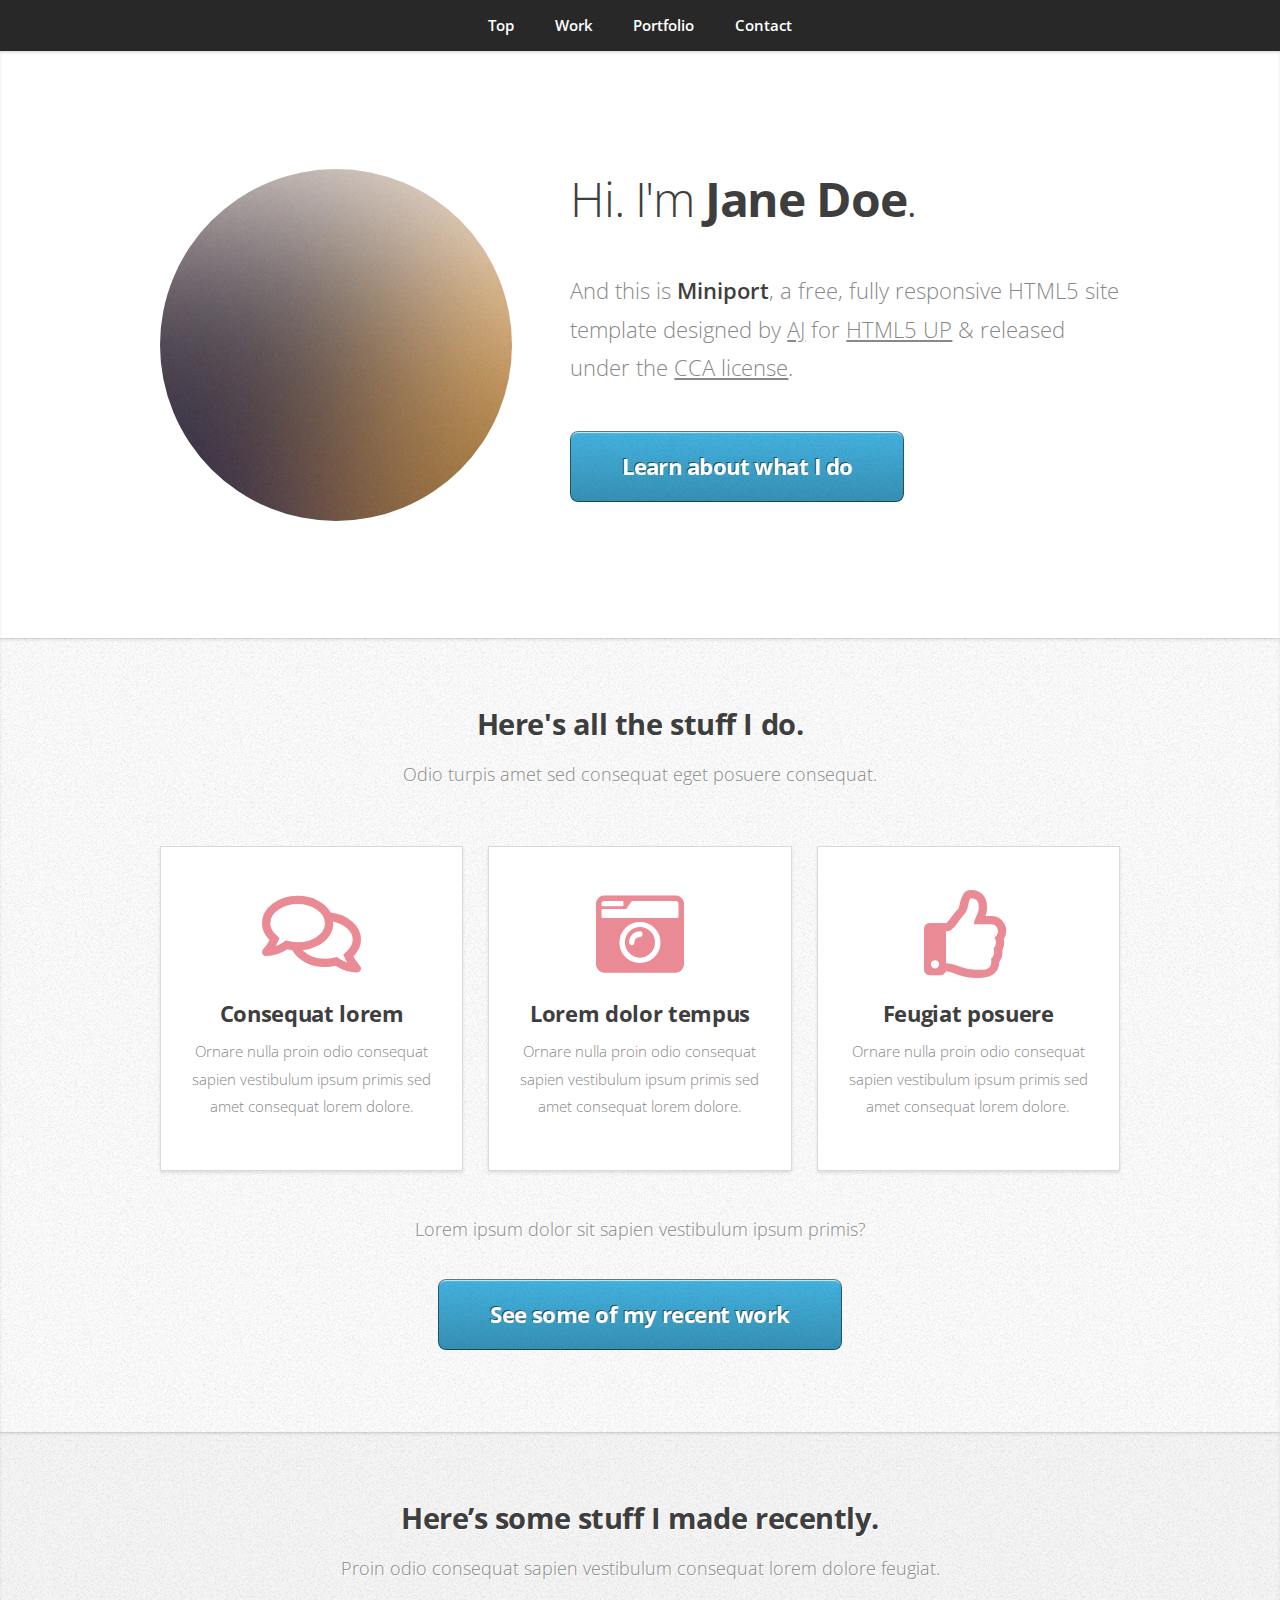
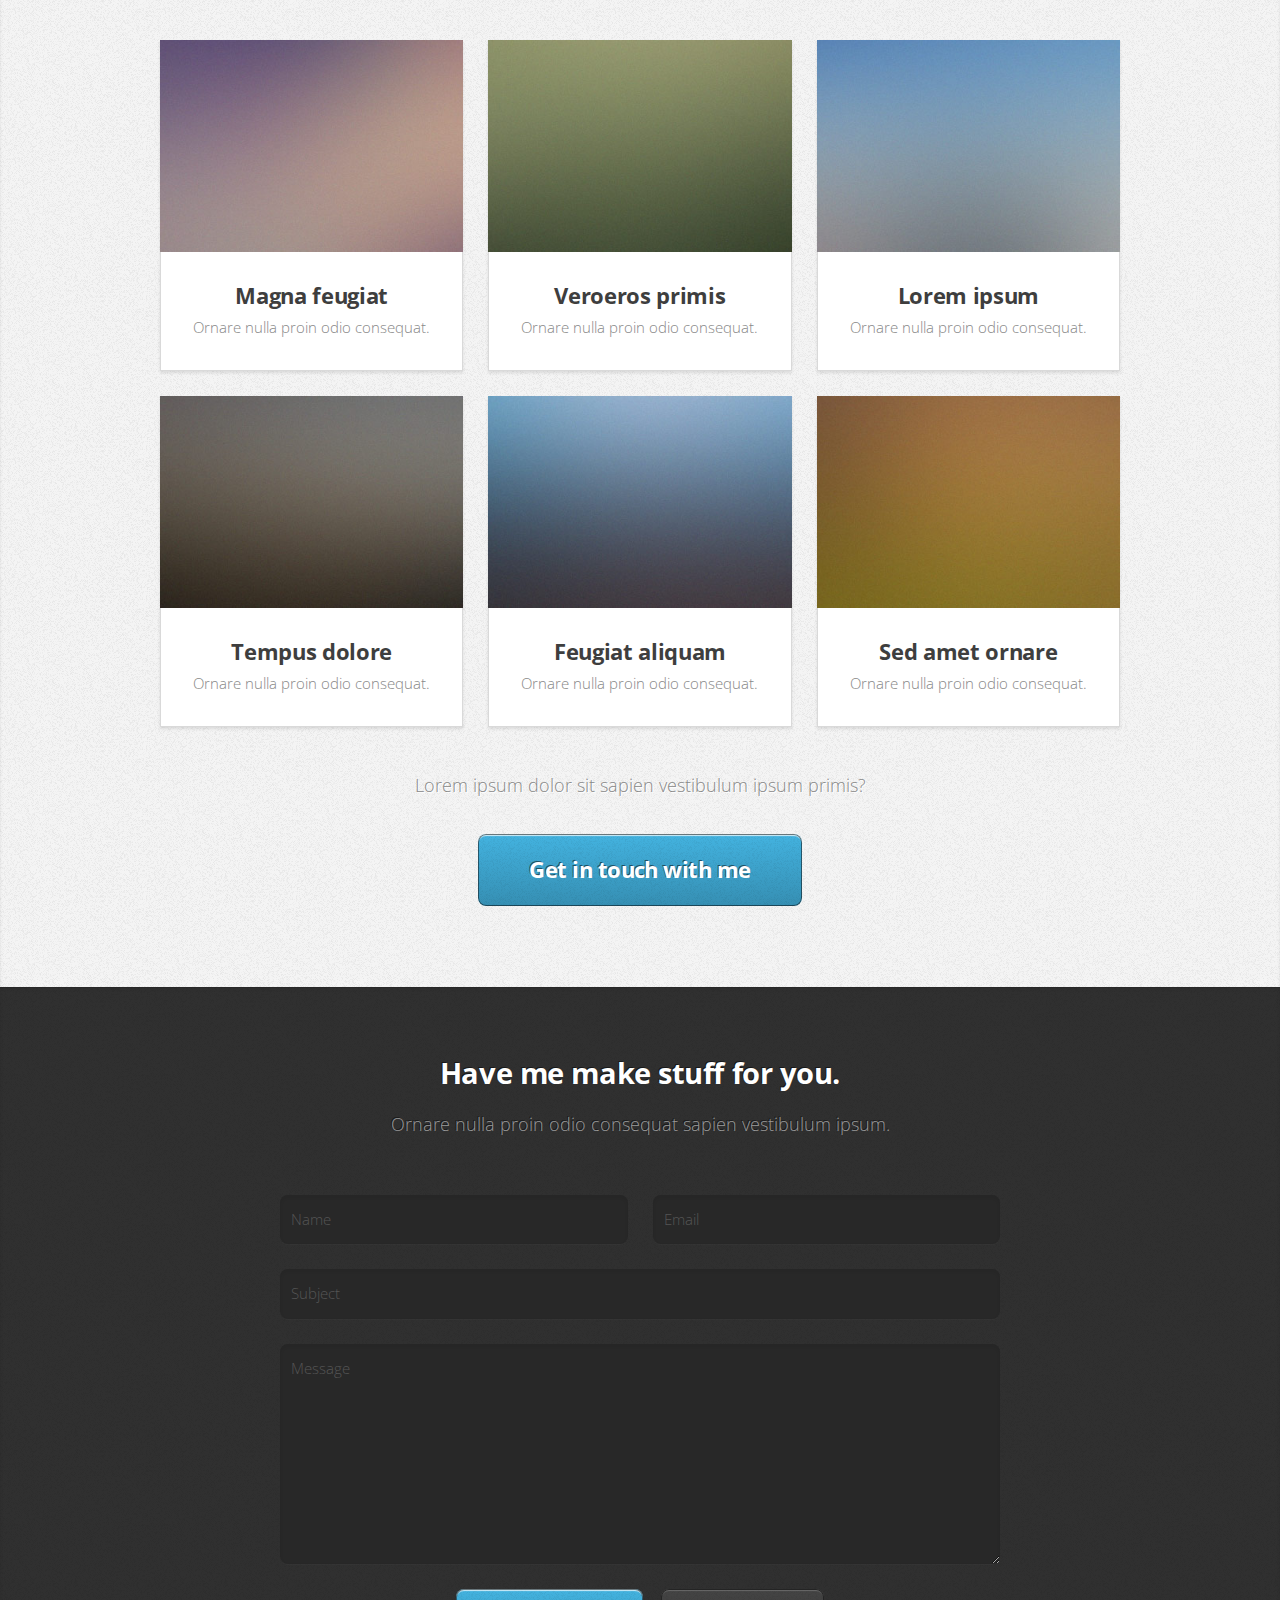
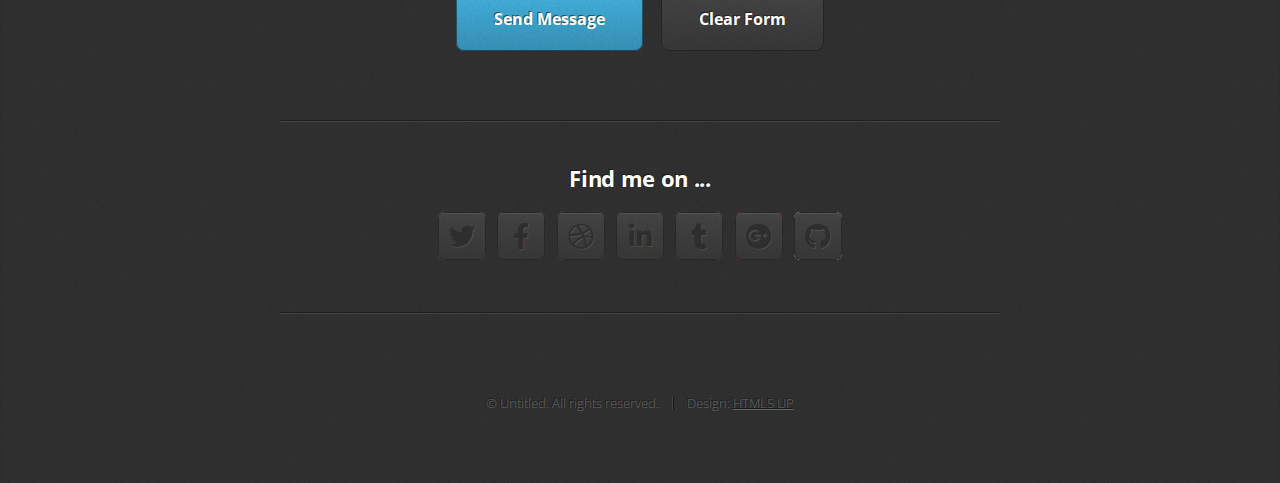
==== html5up-miniport/index.html @ 616f91dc "added template" ====
<!DOCTYPE HTML>
<!--
	Miniport by HTML5 UP
	html5up.net | @ajlkn
	Free for personal and commercial use under the CCA 3.0 license (html5up.net/license)
-->
<html>
	<head>
		<title>Miniport by HTML5 UP</title>
		<meta charset="utf-8" />
		<meta name="viewport" content="width=device-width, initial-scale=1, user-scalable=no" />
		<link rel="stylesheet" href="assets/css/main.css" />
	</head>
	<body class="is-preload">

		<!-- Nav -->
			<nav id="nav">
				<ul class="container">
					<li><a href="#top">Top</a></li>
					<li><a href="#work">Work</a></li>
					<li><a href="#portfolio">Portfolio</a></li>
					<li><a href="#contact">Contact</a></li>
				</ul>
			</nav>

		<!-- Home -->
			<article id="top" class="wrapper style1">
				<div class="container">
					<div class="row">
						<div class="col-4 col-5-large col-12-medium">
							<span class="image fit"><img src="images/pic00.jpg" alt="" /></span>
						</div>
						<div class="col-8 col-7-large col-12-medium">
							<header>
								<h1>Hi. I'm <strong>Jane Doe</strong>.</h1>
							</header>
							<p>And this is <strong>Miniport</strong>, a free, fully responsive HTML5 site template designed by <a href="http://twitter.com/ajlkn">AJ</a> for <a href="http://html5up.net">HTML5 UP</a> &amp; released under the <a href="http://html5up.net/license">CCA license</a>.</p>
							<a href="#work" class="button large scrolly">Learn about what I do</a>
						</div>
					</div>
				</div>
			</article>

		<!-- Work -->
			<article id="work" class="wrapper style2">
				<div class="container">
					<header>
						<h2>Here's all the stuff I do.</h2>
						<p>Odio turpis amet sed consequat eget posuere consequat.</p>
					</header>
					<div class="row aln-center">
						<div class="col-4 col-6-medium col-12-small">
							<section class="box style1">
								<span class="icon featured fa-comments"></span>
								<h3>Consequat lorem</h3>
								<p>Ornare nulla proin odio consequat sapien vestibulum ipsum primis sed amet consequat lorem dolore.</p>
							</section>
						</div>
						<div class="col-4 col-6-medium col-12-small">
							<section class="box style1">
								<span class="icon solid featured fa-camera-retro"></span>
								<h3>Lorem dolor tempus</h3>
								<p>Ornare nulla proin odio consequat sapien vestibulum ipsum primis sed amet consequat lorem dolore.</p>
							</section>
						</div>
						<div class="col-4 col-6-medium col-12-small">
							<section class="box style1">
								<span class="icon featured fa-thumbs-up"></span>
								<h3>Feugiat posuere</h3>
								<p>Ornare nulla proin odio consequat sapien vestibulum ipsum primis sed amet consequat lorem dolore.</p>
							</section>
						</div>
					</div>
					<footer>
						<p>Lorem ipsum dolor sit sapien vestibulum ipsum primis?</p>
						<a href="#portfolio" class="button large scrolly">See some of my recent work</a>
					</footer>
				</div>
			</article>

		<!-- Portfolio -->
			<article id="portfolio" class="wrapper style3">
				<div class="container">
					<header>
						<h2>Here’s some stuff I made recently.</h2>
						<p>Proin odio consequat  sapien vestibulum consequat lorem dolore feugiat.</p>
					</header>
					<div class="row">
						<div class="col-4 col-6-medium col-12-small">
							<article class="box style2">
								<a href="#" class="image featured"><img src="images/pic01.jpg" alt="" /></a>
								<h3><a href="#">Magna feugiat</a></h3>
								<p>Ornare nulla proin odio consequat.</p>
							</article>
						</div>
						<div class="col-4 col-6-medium col-12-small">
							<article class="box style2">
								<a href="#" class="image featured"><img src="images/pic02.jpg" alt="" /></a>
								<h3><a href="#">Veroeros primis</a></h3>
								<p>Ornare nulla proin odio consequat.</p>
							</article>
						</div>
						<div class="col-4 col-6-medium col-12-small">
							<article class="box style2">
								<a href="#" class="image featured"><img src="images/pic03.jpg" alt="" /></a>
								<h3><a href="#">Lorem ipsum</a></h3>
								<p>Ornare nulla proin odio consequat.</p>
							</article>
						</div>
						<div class="col-4 col-6-medium col-12-small">
							<article class="box style2">
								<a href="#" class="image featured"><img src="images/pic04.jpg" alt="" /></a>
								<h3><a href="#">Tempus dolore</a></h3>
								<p>Ornare nulla proin odio consequat.</p>
							</article>
						</div>
						<div class="col-4 col-6-medium col-12-small">
							<article class="box style2">
								<a href="#" class="image featured"><img src="images/pic05.jpg" alt="" /></a>
								<h3><a href="#">Feugiat aliquam</a></h3>
								<p>Ornare nulla proin odio consequat.</p>
							</article>
						</div>
						<div class="col-4 col-6-medium col-12-small">
							<article class="box style2">
								<a href="#" class="image featured"><img src="images/pic06.jpg" alt="" /></a>
								<h3><a href="#">Sed amet ornare</a></h3>
								<p>Ornare nulla proin odio consequat.</p>
							</article>
						</div>
					</div>
					<footer>
						<p>Lorem ipsum dolor sit sapien vestibulum ipsum primis?</p>
						<a href="#contact" class="button large scrolly">Get in touch with me</a>
					</footer>
				</div>
			</article>

		<!-- Contact -->
			<article id="contact" class="wrapper style4">
				<div class="container medium">
					<header>
						<h2>Have me make stuff for you.</h2>
						<p>Ornare nulla proin odio consequat sapien vestibulum ipsum.</p>
					</header>
					<div class="row">
						<div class="col-12">
							<form method="post" action="#">
								<div class="row">
									<div class="col-6 col-12-small">
										<input type="text" name="name" id="name" placeholder="Name" />
									</div>
									<div class="col-6 col-12-small">
										<input type="text" name="email" id="email" placeholder="Email" />
									</div>
									<div class="col-12">
										<input type="text" name="subject" id="subject" placeholder="Subject" />
									</div>
									<div class="col-12">
										<textarea name="message" id="message" placeholder="Message"></textarea>
									</div>
									<div class="col-12">
										<ul class="actions">
											<li><input type="submit" value="Send Message" /></li>
											<li><input type="reset" value="Clear Form" class="alt" /></li>
										</ul>
									</div>
								</div>
							</form>
						</div>
						<div class="col-12">
							<hr />
							<h3>Find me on ...</h3>
							<ul class="social">
								<li><a href="#" class="icon brands fa-twitter"><span class="label">Twitter</span></a></li>
								<li><a href="#" class="icon brands fa-facebook-f"><span class="label">Facebook</span></a></li>
								<li><a href="#" class="icon brands fa-dribbble"><span class="label">Dribbble</span></a></li>
								<li><a href="#" class="icon brands fa-linkedin-in"><span class="label">LinkedIn</span></a></li>
								<li><a href="#" class="icon brands fa-tumblr"><span class="label">Tumblr</span></a></li>
								<li><a href="#" class="icon brands fa-google-plus"><span class="label">Google+</span></a></li>
								<li><a href="#" class="icon brands fa-github"><span class="label">Github</span></a></li>
								<!--
								<li><a href="#" class="icon solid fa-rss"><span>RSS</span></a></li>
								<li><a href="#" class="icon brands fa-instagram"><span>Instagram</span></a></li>
								<li><a href="#" class="icon brands fa-foursquare"><span>Foursquare</span></a></li>
								<li><a href="#" class="icon brands fa-skype"><span>Skype</span></a></li>
								<li><a href="#" class="icon brands fa-soundcloud"><span>Soundcloud</span></a></li>
								<li><a href="#" class="icon brands fa-youtube"><span>YouTube</span></a></li>
								<li><a href="#" class="icon brands fa-blogger"><span>Blogger</span></a></li>
								<li><a href="#" class="icon brands fa-flickr"><span>Flickr</span></a></li>
								<li><a href="#" class="icon brands fa-vimeo"><span>Vimeo</span></a></li>
								-->
							</ul>
							<hr />
						</div>
					</div>
					<footer>
						<ul id="copyright">
							<li>&copy; Untitled. All rights reserved.</li><li>Design: <a href="http://html5up.net">HTML5 UP</a></li>
						</ul>
					</footer>
				</div>
			</article>

		<!-- Scripts -->
			<script src="assets/js/jquery.min.js"></script>
			<script src="assets/js/jquery.scrolly.min.js"></script>
			<script src="assets/js/browser.min.js"></script>
			<script src="assets/js/breakpoints.min.js"></script>
			<script src="assets/js/util.js"></script>
			<script src="assets/js/main.js"></script>

	</body>
</html>
---- html5up-miniport/assets/css/main.css ----
@import url("https://fonts.googleapis.com/css?family=Open+Sans:300,300italic,600,600italic,700");
@import url("fontawesome-all.min.css");

/*
	Miniport by HTML5 UP
	html5up.net | @ajlkn
	Free for personal and commercial use under the CCA 3.0 license (html5up.net/license)
*/

html, body, div, span, applet, object,
iframe, h1, h2, h3, h4, h5, h6, p, blockquote,
pre, a, abbr, acronym, address, big, cite,
code, del, dfn, em, img, ins, kbd, q, s, samp,
small, strike, strong, sub, sup, tt, var, b,
u, i, center, dl, dt, dd, ol, ul, li, fieldset,
form, label, legend, table, caption, tbody,
tfoot, thead, tr, th, td, article, aside,
canvas, details, embed, figure, figcaption,
footer, header, hgroup, menu, nav, output, ruby,
section, summary, time, mark, audio, video {
	margin: 0;
	padding: 0;
	border: 0;
	font-size: 100%;
	font: inherit;
	vertical-align: baseline;}

article, aside, details, figcaption, figure,
footer, header, hgroup, menu, nav, section {
	display: block;}

body {
	line-height: 1;
}

ol, ul {
	list-style: none;
}

blockquote, q {
	quotes: none;
}

	blockquote:before, blockquote:after, q:before, q:after {
		content: '';
		content: none;
	}

table {
	border-collapse: collapse;
	border-spacing: 0;
}

body {
	-webkit-text-size-adjust: none;
}

mark {
	background-color: transparent;
	color: inherit;
}

input::-moz-focus-inner {
	border: 0;
	padding: 0;
}

input, select, textarea {
	-moz-appearance: none;
	-webkit-appearance: none;
	-ms-appearance: none;
	appearance: none;
}

/* Basic */

	html {
		box-sizing: border-box;
	}

	*, *:before, *:after {
		box-sizing: inherit;
	}

	body {
		padding-top: 3.5em;
	}

		body.is-preload *, body.is-preload *:before, body.is-preload *:after {
			-moz-animation: none !important;
			-webkit-animation: none !important;
			-ms-animation: none !important;
			animation: none !important;
			-moz-transition: none !important;
			-webkit-transition: none !important;
			-ms-transition: none !important;
			transition: none !important;
		}

	body, input, textarea, select {
		font-family: 'Open Sans', sans-serif;
		line-height: 1.85em;
		color: #888;
		font-weight: 300;
		font-size: 13pt;
	}

	a {
		-moz-transition: color .2s ease-in-out;
		-webkit-transition: color .2s ease-in-out;
		-ms-transition: color .2s ease-in-out;
		transition: color .2s ease-in-out;
		color: #43B3E0;
		text-decoration: underline;
	}

		a:hover {
			color: #43bff0 !important;
		}

		a img {
			border: 0;
		}

	b, strong {
		font-weight: 600;
		color: #3e3e3e;
	}

	i, em {
		font-style: italic;
	}

	sub {
		position: relative;
		top: 0.5em;
		font-size: 0.8em;
	}

	sup {
		position: relative;
		top: -0.5em;
		font-size: 0.8em;
	}

	blockquote {
		border-left: solid 0.75em #eee;
		padding: 1em 0 1em 1.5em;
		font-style: italic;
	}

	h1, h2, h3, h4, h5, h6 {
		color: #3e3e3e;
		margin: 0 0 0.75em 0;
	}

	h1 a, h2 a, h3 a, h4 a, h5 a, h6 a {
		text-decoration: none;
		color: inherit;
	}

	h2, h3, h4, h5, h6 {
		font-weight: 700;
	}

	h1 {
		font-size: 3.25em;
		letter-spacing: -0.025em;
		font-weight: 300;
	}

		h1 strong {
			font-weight: 700;
		}

	h2 {
		font-size: 2em;
		letter-spacing: -0.015em;
	}

	h3 {
		font-size: 1.5em;
		letter-spacing: -0.015em;
	}

	em, i {
		font-style: italic;
	}

	br.clear {
		clear: both;
	}

	hr {
		border: 0;
		border-top: solid 1px #444;
		border-top-color: rgba(0, 0, 0, 0.35);
		box-shadow: 0px 1px 0px 0px rgba(255, 255, 255, 0.1);
		height: 1px;
		margin: 3em 0;
	}

	p, ul, ol, dl, table {
		margin-bottom: 2em;
	}

	header {
		margin: 0 0 3em 0;
	}

		header > p {
			font-size: 1.25em;
			margin: 0;
		}

	footer {
		margin: 3em 0 0 0;
	}

		footer > p {
			font-size: 1.25em;
		}

/* Container */

	.container {
		margin: 0 auto;
		max-width: calc(100% - 50px);
		width: 1200px;
	}

		.container.medium {
			width: 900px;
		}

		@media screen and (max-width: 1680px) {

			.container {
				width: 1200px;
			}

				.container.medium {
					width: 900px;
				}

		}

		@media screen and (max-width: 1280px) {

			.container {
				width: 960px;
			}

				.container.medium {
					width: 720px;
				}

		}

		@media screen and (max-width: 980px) {

			.container {
				width: 100%;
			}

				.container.medium {
					width: 75%;
				}

		}

		@media screen and (max-width: 736px) {

			.container {
				width: 100%;
				max-width: calc(100% - 30px);
			}

				.container.medium {
					width: 100%;
				}

		}

/* Row */

	.row {
		display: flex;
		flex-wrap: wrap;
		box-sizing: border-box;
		align-items: stretch;
	}

		.row > * {
			box-sizing: border-box;
		}

		.row.gtr-uniform > * > :last-child {
			margin-bottom: 0;
		}

		.row.aln-left {
			justify-content: flex-start;
		}

		.row.aln-center {
			justify-content: center;
		}

		.row.aln-right {
			justify-content: flex-end;
		}

		.row.aln-top {
			align-items: flex-start;
		}

		.row.aln-middle {
			align-items: center;
		}

		.row.aln-bottom {
			align-items: flex-end;
		}

		.row > .imp {
			order: -1;
		}

		.row > .col-1 {
			width: 8.33333%;
		}

		.row > .off-1 {
			margin-left: 8.33333%;
		}

		.row > .col-2 {
			width: 16.66667%;
		}

		.row > .off-2 {
			margin-left: 16.66667%;
		}

		.row > .col-3 {
			width: 25%;
		}

		.row > .off-3 {
			margin-left: 25%;
		}

		.row > .col-4 {
			width: 33.33333%;
		}

		.row > .off-4 {
			margin-left: 33.33333%;
		}

		.row > .col-5 {
			width: 41.66667%;
		}

		.row > .off-5 {
			margin-left: 41.66667%;
		}

		.row > .col-6 {
			width: 50%;
		}

		.row > .off-6 {
			margin-left: 50%;
		}

		.row > .col-7 {
			width: 58.33333%;
		}

		.row > .off-7 {
			margin-left: 58.33333%;
		}

		.row > .col-8 {
			width: 66.66667%;
		}

		.row > .off-8 {
			margin-left: 66.66667%;
		}

		.row > .col-9 {
			width: 75%;
		}

		.row > .off-9 {
			margin-left: 75%;
		}

		.row > .col-10 {
			width: 83.33333%;
		}

		.row > .off-10 {
			margin-left: 83.33333%;
		}

		.row > .col-11 {
			width: 91.66667%;
		}

		.row > .off-11 {
			margin-left: 91.66667%;
		}

		.row > .col-12 {
			width: 100%;
		}

		.row > .off-12 {
			margin-left: 100%;
		}

		.row.gtr-0 {
			margin-top: 0px;
			margin-left: 0px;
		}

			.row.gtr-0 > * {
				padding: 0px 0 0 0px;
			}

			.row.gtr-0.gtr-uniform {
				margin-top: 0px;
			}

				.row.gtr-0.gtr-uniform > * {
					padding-top: 0px;
				}

		.row.gtr-25 {
			margin-top: -6.25px;
			margin-left: -6.25px;
		}

			.row.gtr-25 > * {
				padding: 6.25px 0 0 6.25px;
			}

			.row.gtr-25.gtr-uniform {
				margin-top: -6.25px;
			}

				.row.gtr-25.gtr-uniform > * {
					padding-top: 6.25px;
				}

		.row.gtr-50 {
			margin-top: -12.5px;
			margin-left: -12.5px;
		}

			.row.gtr-50 > * {
				padding: 12.5px 0 0 12.5px;
			}

			.row.gtr-50.gtr-uniform {
				margin-top: -12.5px;
			}

				.row.gtr-50.gtr-uniform > * {
					padding-top: 12.5px;
				}

		.row {
			margin-top: -25px;
			margin-left: -25px;
		}

			.row > * {
				padding: 25px 0 0 25px;
			}

			.row.gtr-uniform {
				margin-top: -25px;
			}

				.row.gtr-uniform > * {
					padding-top: 25px;
				}

		.row.gtr-150 {
			margin-top: -37.5px;
			margin-left: -37.5px;
		}

			.row.gtr-150 > * {
				padding: 37.5px 0 0 37.5px;
			}

			.row.gtr-150.gtr-uniform {
				margin-top: -37.5px;
			}

				.row.gtr-150.gtr-uniform > * {
					padding-top: 37.5px;
				}

		.row.gtr-200 {
			margin-top: -50px;
			margin-left: -50px;
		}

			.row.gtr-200 > * {
				padding: 50px 0 0 50px;
			}

			.row.gtr-200.gtr-uniform {
				margin-top: -50px;
			}

				.row.gtr-200.gtr-uniform > * {
					padding-top: 50px;
				}

		@media screen and (max-width: 1680px) {

			.row {
				display: flex;
				flex-wrap: wrap;
				box-sizing: border-box;
				align-items: stretch;
			}

				.row > * {
					box-sizing: border-box;
				}

				.row.gtr-uniform > * > :last-child {
					margin-bottom: 0;
				}

				.row.aln-left {
					justify-content: flex-start;
				}

				.row.aln-center {
					justify-content: center;
				}

				.row.aln-right {
					justify-content: flex-end;
				}

				.row.aln-top {
					align-items: flex-start;
				}

				.row.aln-middle {
					align-items: center;
				}

				.row.aln-bottom {
					align-items: flex-end;
				}

				.row > .imp-xlarge {
					order: -1;
				}

				.row > .col-1-xlarge {
					width: 8.33333%;
				}

				.row > .off-1-xlarge {
					margin-left: 8.33333%;
				}

				.row > .col-2-xlarge {
					width: 16.66667%;
				}

				.row > .off-2-xlarge {
					margin-left: 16.66667%;
				}

				.row > .col-3-xlarge {
					width: 25%;
				}

				.row > .off-3-xlarge {
					margin-left: 25%;
				}

				.row > .col-4-xlarge {
					width: 33.33333%;
				}

				.row > .off-4-xlarge {
					margin-left: 33.33333%;
				}

				.row > .col-5-xlarge {
					width: 41.66667%;
				}

				.row > .off-5-xlarge {
					margin-left: 41.66667%;
				}

				.row > .col-6-xlarge {
					width: 50%;
				}

				.row > .off-6-xlarge {
					margin-left: 50%;
				}

				.row > .col-7-xlarge {
					width: 58.33333%;
				}

				.row > .off-7-xlarge {
					margin-left: 58.33333%;
				}

				.row > .col-8-xlarge {
					width: 66.66667%;
				}

				.row > .off-8-xlarge {
					margin-left: 66.66667%;
				}

				.row > .col-9-xlarge {
					width: 75%;
				}

				.row > .off-9-xlarge {
					margin-left: 75%;
				}

				.row > .col-10-xlarge {
					width: 83.33333%;
				}

				.row > .off-10-xlarge {
					margin-left: 83.33333%;
				}

				.row > .col-11-xlarge {
					width: 91.66667%;
				}

				.row > .off-11-xlarge {
					margin-left: 91.66667%;
				}

				.row > .col-12-xlarge {
					width: 100%;
				}

				.row > .off-12-xlarge {
					margin-left: 100%;
				}

				.row.gtr-0 {
					margin-top: 0px;
					margin-left: 0px;
				}

					.row.gtr-0 > * {
						padding: 0px 0 0 0px;
					}

					.row.gtr-0.gtr-uniform {
						margin-top: 0px;
					}

						.row.gtr-0.gtr-uniform > * {
							padding-top: 0px;
						}

				.row.gtr-25 {
					margin-top: -6.25px;
					margin-left: -6.25px;
				}

					.row.gtr-25 > * {
						padding: 6.25px 0 0 6.25px;
					}

					.row.gtr-25.gtr-uniform {
						margin-top: -6.25px;
					}

						.row.gtr-25.gtr-uniform > * {
							padding-top: 6.25px;
						}

				.row.gtr-50 {
					margin-top: -12.5px;
					margin-left: -12.5px;
				}

					.row.gtr-50 > * {
						padding: 12.5px 0 0 12.5px;
					}

					.row.gtr-50.gtr-uniform {
						margin-top: -12.5px;
					}

						.row.gtr-50.gtr-uniform > * {
							padding-top: 12.5px;
						}

				.row {
					margin-top: -25px;
					margin-left: -25px;
				}

					.row > * {
						padding: 25px 0 0 25px;
					}

					.row.gtr-uniform {
						margin-top: -25px;
					}

						.row.gtr-uniform > * {
							padding-top: 25px;
						}

				.row.gtr-150 {
					margin-top: -37.5px;
					margin-left: -37.5px;
				}

					.row.gtr-150 > * {
						padding: 37.5px 0 0 37.5px;
					}

					.row.gtr-150.gtr-uniform {
						margin-top: -37.5px;
					}

						.row.gtr-150.gtr-uniform > * {
							padding-top: 37.5px;
						}

				.row.gtr-200 {
					margin-top: -50px;
					margin-left: -50px;
				}

					.row.gtr-200 > * {
						padding: 50px 0 0 50px;
					}

					.row.gtr-200.gtr-uniform {
						margin-top: -50px;
					}

						.row.gtr-200.gtr-uniform > * {
							padding-top: 50px;
						}

		}

		@media screen and (max-width: 1280px) {

			.row {
				display: flex;
				flex-wrap: wrap;
				box-sizing: border-box;
				align-items: stretch;
			}

				.row > * {
					box-sizing: border-box;
				}

				.row.gtr-uniform > * > :last-child {
					margin-bottom: 0;
				}

				.row.aln-left {
					justify-content: flex-start;
				}

				.row.aln-center {
					justify-content: center;
				}

				.row.aln-right {
					justify-content: flex-end;
				}

				.row.aln-top {
					align-items: flex-start;
				}

				.row.aln-middle {
					align-items: center;
				}

				.row.aln-bottom {
					align-items: flex-end;
				}

				.row > .imp-large {
					order: -1;
				}

				.row > .col-1-large {
					width: 8.33333%;
				}

				.row > .off-1-large {
					margin-left: 8.33333%;
				}

				.row > .col-2-large {
					width: 16.66667%;
				}

				.row > .off-2-large {
					margin-left: 16.66667%;
				}

				.row > .col-3-large {
					width: 25%;
				}

				.row > .off-3-large {
					margin-left: 25%;
				}

				.row > .col-4-large {
					width: 33.33333%;
				}

				.row > .off-4-large {
					margin-left: 33.33333%;
				}

				.row > .col-5-large {
					width: 41.66667%;
				}

				.row > .off-5-large {
					margin-left: 41.66667%;
				}

				.row > .col-6-large {
					width: 50%;
				}

				.row > .off-6-large {
					margin-left: 50%;
				}

				.row > .col-7-large {
					width: 58.33333%;
				}

				.row > .off-7-large {
					margin-left: 58.33333%;
				}

				.row > .col-8-large {
					width: 66.66667%;
				}

				.row > .off-8-large {
					margin-left: 66.66667%;
				}

				.row > .col-9-large {
					width: 75%;
				}

				.row > .off-9-large {
					margin-left: 75%;
				}

				.row > .col-10-large {
					width: 83.33333%;
				}

				.row > .off-10-large {
					margin-left: 83.33333%;
				}

				.row > .col-11-large {
					width: 91.66667%;
				}

				.row > .off-11-large {
					margin-left: 91.66667%;
				}

				.row > .col-12-large {
					width: 100%;
				}

				.row > .off-12-large {
					margin-left: 100%;
				}

				.row.gtr-0 {
					margin-top: 0px;
					margin-left: 0px;
				}

					.row.gtr-0 > * {
						padding: 0px 0 0 0px;
					}

					.row.gtr-0.gtr-uniform {
						margin-top: 0px;
					}

						.row.gtr-0.gtr-uniform > * {
							padding-top: 0px;
						}

				.row.gtr-25 {
					margin-top: -6.25px;
					margin-left: -6.25px;
				}

					.row.gtr-25 > * {
						padding: 6.25px 0 0 6.25px;
					}

					.row.gtr-25.gtr-uniform {
						margin-top: -6.25px;
					}

						.row.gtr-25.gtr-uniform > * {
							padding-top: 6.25px;
						}

				.row.gtr-50 {
					margin-top: -12.5px;
					margin-left: -12.5px;
				}

					.row.gtr-50 > * {
						padding: 12.5px 0 0 12.5px;
					}

					.row.gtr-50.gtr-uniform {
						margin-top: -12.5px;
					}

						.row.gtr-50.gtr-uniform > * {
							padding-top: 12.5px;
						}

				.row {
					margin-top: -25px;
					margin-left: -25px;
				}

					.row > * {
						padding: 25px 0 0 25px;
					}

					.row.gtr-uniform {
						margin-top: -25px;
					}

						.row.gtr-uniform > * {
							padding-top: 25px;
						}

				.row.gtr-150 {
					margin-top: -37.5px;
					margin-left: -37.5px;
				}

					.row.gtr-150 > * {
						padding: 37.5px 0 0 37.5px;
					}

					.row.gtr-150.gtr-uniform {
						margin-top: -37.5px;
					}

						.row.gtr-150.gtr-uniform > * {
							padding-top: 37.5px;
						}

				.row.gtr-200 {
					margin-top: -50px;
					margin-left: -50px;
				}

					.row.gtr-200 > * {
						padding: 50px 0 0 50px;
					}

					.row.gtr-200.gtr-uniform {
						margin-top: -50px;
					}

						.row.gtr-200.gtr-uniform > * {
							padding-top: 50px;
						}

		}

		@media screen and (max-width: 980px) {

			.row {
				display: flex;
				flex-wrap: wrap;
				box-sizing: border-box;
				align-items: stretch;
			}

				.row > * {
					box-sizing: border-box;
				}

				.row.gtr-uniform > * > :last-child {
					margin-bottom: 0;
				}

				.row.aln-left {
					justify-content: flex-start;
				}

				.row.aln-center {
					justify-content: center;
				}

				.row.aln-right {
					justify-content: flex-end;
				}

				.row.aln-top {
					align-items: flex-start;
				}

				.row.aln-middle {
					align-items: center;
				}

				.row.aln-bottom {
					align-items: flex-end;
				}

				.row > .imp-medium {
					order: -1;
				}

				.row > .col-1-medium {
					width: 8.33333%;
				}

				.row > .off-1-medium {
					margin-left: 8.33333%;
				}

				.row > .col-2-medium {
					width: 16.66667%;
				}

				.row > .off-2-medium {
					margin-left: 16.66667%;
				}

				.row > .col-3-medium {
					width: 25%;
				}

				.row > .off-3-medium {
					margin-left: 25%;
				}

				.row > .col-4-medium {
					width: 33.33333%;
				}

				.row > .off-4-medium {
					margin-left: 33.33333%;
				}

				.row > .col-5-medium {
					width: 41.66667%;
				}

				.row > .off-5-medium {
					margin-left: 41.66667%;
				}

				.row > .col-6-medium {
					width: 50%;
				}

				.row > .off-6-medium {
					margin-left: 50%;
				}

				.row > .col-7-medium {
					width: 58.33333%;
				}

				.row > .off-7-medium {
					margin-left: 58.33333%;
				}

				.row > .col-8-medium {
					width: 66.66667%;
				}

				.row > .off-8-medium {
					margin-left: 66.66667%;
				}

				.row > .col-9-medium {
					width: 75%;
				}

				.row > .off-9-medium {
					margin-left: 75%;
				}

				.row > .col-10-medium {
					width: 83.33333%;
				}

				.row > .off-10-medium {
					margin-left: 83.33333%;
				}

				.row > .col-11-medium {
					width: 91.66667%;
				}

				.row > .off-11-medium {
					margin-left: 91.66667%;
				}

				.row > .col-12-medium {
					width: 100%;
				}

				.row > .off-12-medium {
					margin-left: 100%;
				}

				.row.gtr-0 {
					margin-top: 0px;
					margin-left: 0px;
				}

					.row.gtr-0 > * {
						padding: 0px 0 0 0px;
					}

					.row.gtr-0.gtr-uniform {
						margin-top: 0px;
					}

						.row.gtr-0.gtr-uniform > * {
							padding-top: 0px;
						}

				.row.gtr-25 {
					margin-top: -6.25px;
					margin-left: -6.25px;
				}

					.row.gtr-25 > * {
						padding: 6.25px 0 0 6.25px;
					}

					.row.gtr-25.gtr-uniform {
						margin-top: -6.25px;
					}

						.row.gtr-25.gtr-uniform > * {
							padding-top: 6.25px;
						}

				.row.gtr-50 {
					margin-top: -12.5px;
					margin-left: -12.5px;
				}

					.row.gtr-50 > * {
						padding: 12.5px 0 0 12.5px;
					}

					.row.gtr-50.gtr-uniform {
						margin-top: -12.5px;
					}

						.row.gtr-50.gtr-uniform > * {
							padding-top: 12.5px;
						}

				.row {
					margin-top: -25px;
					margin-left: -25px;
				}

					.row > * {
						padding: 25px 0 0 25px;
					}

					.row.gtr-uniform {
						margin-top: -25px;
					}

						.row.gtr-uniform > * {
							padding-top: 25px;
						}

				.row.gtr-150 {
					margin-top: -37.5px;
					margin-left: -37.5px;
				}

					.row.gtr-150 > * {
						padding: 37.5px 0 0 37.5px;
					}

					.row.gtr-150.gtr-uniform {
						margin-top: -37.5px;
					}

						.row.gtr-150.gtr-uniform > * {
							padding-top: 37.5px;
						}

				.row.gtr-200 {
					margin-top: -50px;
					margin-left: -50px;
				}

					.row.gtr-200 > * {
						padding: 50px 0 0 50px;
					}

					.row.gtr-200.gtr-uniform {
						margin-top: -50px;
					}

						.row.gtr-200.gtr-uniform > * {
							padding-top: 50px;
						}

		}

		@media screen and (max-width: 736px) {

			.row {
				display: flex;
				flex-wrap: wrap;
				box-sizing: border-box;
				align-items: stretch;
			}

				.row > * {
					box-sizing: border-box;
				}

				.row.gtr-uniform > * > :last-child {
					margin-bottom: 0;
				}

				.row.aln-left {
					justify-content: flex-start;
				}

				.row.aln-center {
					justify-content: center;
				}

				.row.aln-right {
					justify-content: flex-end;
				}

				.row.aln-top {
					align-items: flex-start;
				}

				.row.aln-middle {
					align-items: center;
				}

				.row.aln-bottom {
					align-items: flex-end;
				}

				.row > .imp-small {
					order: -1;
				}

				.row > .col-1-small {
					width: 8.33333%;
				}

				.row > .off-1-small {
					margin-left: 8.33333%;
				}

				.row > .col-2-small {
					width: 16.66667%;
				}

				.row > .off-2-small {
					margin-left: 16.66667%;
				}

				.row > .col-3-small {
					width: 25%;
				}

				.row > .off-3-small {
					margin-left: 25%;
				}

				.row > .col-4-small {
					width: 33.33333%;
				}

				.row > .off-4-small {
					margin-left: 33.33333%;
				}

				.row > .col-5-small {
					width: 41.66667%;
				}

				.row > .off-5-small {
					margin-left: 41.66667%;
				}

				.row > .col-6-small {
					width: 50%;
				}

				.row > .off-6-small {
					margin-left: 50%;
				}

				.row > .col-7-small {
					width: 58.33333%;
				}

				.row > .off-7-small {
					margin-left: 58.33333%;
				}

				.row > .col-8-small {
					width: 66.66667%;
				}

				.row > .off-8-small {
					margin-left: 66.66667%;
				}

				.row > .col-9-small {
					width: 75%;
				}

				.row > .off-9-small {
					margin-left: 75%;
				}

				.row > .col-10-small {
					width: 83.33333%;
				}

				.row > .off-10-small {
					margin-left: 83.33333%;
				}

				.row > .col-11-small {
					width: 91.66667%;
				}

				.row > .off-11-small {
					margin-left: 91.66667%;
				}

				.row > .col-12-small {
					width: 100%;
				}

				.row > .off-12-small {
					margin-left: 100%;
				}

				.row.gtr-0 {
					margin-top: 0px;
					margin-left: 0px;
				}

					.row.gtr-0 > * {
						padding: 0px 0 0 0px;
					}

					.row.gtr-0.gtr-uniform {
						margin-top: 0px;
					}

						.row.gtr-0.gtr-uniform > * {
							padding-top: 0px;
						}

				.row.gtr-25 {
					margin-top: -3.75px;
					margin-left: -3.75px;
				}

					.row.gtr-25 > * {
						padding: 3.75px 0 0 3.75px;
					}

					.row.gtr-25.gtr-uniform {
						margin-top: -3.75px;
					}

						.row.gtr-25.gtr-uniform > * {
							padding-top: 3.75px;
						}

				.row.gtr-50 {
					margin-top: -7.5px;
					margin-left: -7.5px;
				}

					.row.gtr-50 > * {
						padding: 7.5px 0 0 7.5px;
					}

					.row.gtr-50.gtr-uniform {
						margin-top: -7.5px;
					}

						.row.gtr-50.gtr-uniform > * {
							padding-top: 7.5px;
						}

				.row {
					margin-top: -15px;
					margin-left: -15px;
				}

					.row > * {
						padding: 15px 0 0 15px;
					}

					.row.gtr-uniform {
						margin-top: -15px;
					}

						.row.gtr-uniform > * {
							padding-top: 15px;
						}

				.row.gtr-150 {
					margin-top: -22.5px;
					margin-left: -22.5px;
				}

					.row.gtr-150 > * {
						padding: 22.5px 0 0 22.5px;
					}

					.row.gtr-150.gtr-uniform {
						margin-top: -22.5px;
					}

						.row.gtr-150.gtr-uniform > * {
							padding-top: 22.5px;
						}

				.row.gtr-200 {
					margin-top: -30px;
					margin-left: -30px;
				}

					.row.gtr-200 > * {
						padding: 30px 0 0 30px;
					}

					.row.gtr-200.gtr-uniform {
						margin-top: -30px;
					}

						.row.gtr-200.gtr-uniform > * {
							padding-top: 30px;
						}

		}

/* Form */

	form label {
		color: #3e3e3e;
		font-weight: 700;
		display: block;
		margin: 0 0 0.5em 0;
	}

	form input[type=text],
	form input[type=email],
	form input[type=password],
	form select,
	form textarea {
		-moz-transition: background .2s ease-in-out, box-shadow .2s ease-in-out;
		-webkit-transition: background .2s ease-in-out, box-shadow .2s ease-in-out;
		-ms-transition: background .2s ease-in-out, box-shadow .2s ease-in-out;
		transition: background .2s ease-in-out, box-shadow .2s ease-in-out;
		-webkit-appearance: none;
		display: block;
		border: 0;
		padding: 0.75em;
		font-size: 1em;
		border-radius: 8px;
		border: solid 1px #ddd;
		background: #fff;
		color: #bbb;
		box-shadow: inset 0px 2px 3px 1px rgba(0, 0, 0, 0.05), 0px 1px 0px 0px rgba(255, 255, 255, 0.025);
		width: 100%;
	}

		form input[type=text]:focus,
		form input[type=email]:focus,
		form input[type=password]:focus,
		form select:focus,
		form textarea:focus {
			background: #fafafa;
			box-shadow: inset 0px 2px 5px 0px rgba(0, 0, 0, 0.05), 0px 1px 0px 0px rgba(255, 255, 255, 0.025), inset 0px 0px 2px 1px #43bff0;
		}

	form textarea {
		height: 15em;
	}

	form .actions:last-child {
		margin-bottom: 0;
	}

	form ::-webkit-input-placeholder {
		color: #555 !important;
	}

	form :-moz-placeholder {
		color: #555 !important;
	}

	form ::-moz-placeholder {
		color: #555 !important;
	}

	form :-ms-input-placeholder {
		color: #555 !important;
	}

	form ::-moz-focus-inner {
		border: 0;
	}

/* Tables */

	table {
		width: 100%;
	}

		table.default {
			width: 100%;
		}

			table.default tr {
				border-top: solid 1px #eee;
			}

				table.default tr:first-child {
					border-top: 0;
				}

			table.default td {
				padding: 0.5em 1em 0.5em 1em;
			}

			table.default th {
				text-align: left;
				padding: 0.5em 1em 0.5em 1em;
				font-weight: 600;
				margin: 0 0 1em 0;
			}

			table.default thead {
				background: #4f4f4f;
				color: #fff;
			}

/* Section/Article */

	section, article {
		margin-bottom: 3em;
	}

	section > :last-child,
	article > :last-child,
	section:last-child,
	article:last-child {
		margin-bottom: 0;
	}

/* Image */

	.image {
		display: inline-block;
		position: relative;
	}

		.image img {
			display: block;
			width: 100%;
		}

		.image.fit {
			display: block;
			width: 100%;
		}

		.image.featured {
			display: block;
			width: 100%;
			margin: 0 0 2em 0;
		}

		.image.left {
			float: left;
			margin: 0 2em 2em 0;
		}

		.image.centered {
			display: block;
			margin: 0 0 2em 0;
		}

			.image.centered img {
				margin: 0 auto;
				width: auto;
			}

/* Button */

	input[type="button"],
	input[type="submit"],
	input[type="reset"],
	button,
	.button {
		background-image: url("images/bg.png"), -moz-linear-gradient(top, rgba(0, 0, 0, 0), rgba(0, 0, 0, 0.2));
		background-image: url("images/bg.png"), -webkit-linear-gradient(top, rgba(0, 0, 0, 0), rgba(0, 0, 0, 0.2));
		background-image: url("images/bg.png"), -ms-linear-gradient(top, rgba(0, 0, 0, 0), rgba(0, 0, 0, 0.2));
		background-image: url("images/bg.png"), linear-gradient(top, rgba(0, 0, 0, 0), rgba(0, 0, 0, 0.2));
		-moz-transition: background-color .2s ease-in-out;
		-webkit-transition: background-color .2s ease-in-out;
		-ms-transition: background-color .2s ease-in-out;
		transition: background-color .2s ease-in-out;
		-webkit-appearance: none;
		position: relative;
		display: inline-block;
		color: #fff !important;
		text-decoration: none;
		font-weight: 700;
		border: 0;
		outline: 0;
		cursor: pointer;
		border-radius: 8px;
		text-shadow: -1px -1px 0.5px rgba(0, 0, 0, 0.5);
		overflow: hidden;
		box-shadow: inset 0px 0px 0px 1px rgba(0, 0, 0, 0.5), inset 0px 2px 1px 0px rgba(255, 255, 255, 0.75);
		background-color: #43B3E0;
		padding: 1em 2.35em 1em 2.35em;
		font-size: 1.1em;
		max-width: 24em;
	}

		input[type="button"]:hover,
		input[type="submit"]:hover,
		input[type="reset"]:hover,
		button:hover,
		.button:hover {
			background-color: #43bff0;
			color: #fff !important;
		}

		input[type="button"]:active,
		input[type="submit"]:active,
		input[type="reset"]:active,
		button:active,
		.button:active {
			background-color: #3BA8D3;
			top: 1px;
		}

		input[type="button"].large,
		input[type="submit"].large,
		input[type="reset"].large,
		button.large,
		.button.large {
			font-size: 1.5em;
			letter-spacing: -0.025em;
		}

		input[type="button"].alt,
		input[type="submit"].alt,
		input[type="reset"].alt,
		button.alt,
		.button.alt {
			background-color: #444;
			box-shadow: inset 0px 0px 0px 1px #242424, inset 0px 2px 1px 0px rgba(255, 255, 255, 0.2);
		}

			input[type="button"].alt:hover,
			input[type="submit"].alt:hover,
			input[type="reset"].alt:hover,
			button.alt:hover,
			.button.alt:hover {
				background-color: #4f4f4f;
				color: #fff !important;
			}

			input[type="button"].alt:active,
			input[type="submit"].alt:active,
			input[type="reset"].alt:active,
			button.alt:active,
			.button.alt:active {
				background-color: #3f3f3f;
			}

/* List */

	ul {
		list-style: disc;
		padding-left: 1em;
	}

		ul li {
			padding-left: 0.5em;
		}

	ol {
		list-style: decimal;
		padding-left: 1.25em;
	}

		ol li {
			padding-left: 0.25em;
		}

/* Social */

	ul.social {
		cursor: default;
		margin: 0;
		list-style: none;
		padding-left: 0;
	}

		ul.social li {
			position: relative;
			display: inline-block;
			margin: 0.25em;
			top: 0;
			padding-left: 0;
		}

			ul.social li a {
				-moz-transition: top .2s ease-in-out;
				-webkit-transition: top .2s ease-in-out;
				-ms-transition: top .2s ease-in-out;
				transition: top .2s ease-in-out;
				display: block;
				width: 48px;
				height: 48px;
				border-radius: 6px;
				top: 0;
				position: relative;
			}

				ul.social li a:before {
					background-image: url("images/bg.png"), -moz-linear-gradient(top, rgba(0, 0, 0, 0), rgba(0, 0, 0, 0.2));
					background-image: url("images/bg.png"), -webkit-linear-gradient(top, rgba(0, 0, 0, 0), rgba(0, 0, 0, 0.2));
					background-image: url("images/bg.png"), -ms-linear-gradient(top, rgba(0, 0, 0, 0), rgba(0, 0, 0, 0.2));
					background-image: url("images/bg.png"), linear-gradient(top, rgba(0, 0, 0, 0), rgba(0, 0, 0, 0.2));
					-moz-transition: background-color .2s ease-in-out;
					-webkit-transition: background-color .2s ease-in-out;
					-ms-transition: background-color .2s ease-in-out;
					transition: background-color .2s ease-in-out;
					background-color: #444;
					border-radius: 6px;
					box-shadow: inset 0px 0px 0px 1px #282828, inset 0px 2px 1px 0px rgba(255, 255, 255, 0.1);
					color: #2E2E2E !important;
					display: block;
					font-size: 26px;
					height: 48px;
					line-height: 48px;
					text-align: center;
					outline: 0;
					overflow: hidden;
					text-shadow: 1px 1px 0px rgba(255, 255, 255, 0.1);
					width: 48px;
				}

				ul.social li a.fa-twitter {
					background-color: #2DAAE4;
				}

				ul.social li a.fa-facebook-f {
					background-color: #3C5A98;
				}

				ul.social li a.fa-dribbble {
					background-color: #C4376B;
				}

				ul.social li a.fa-linkedin-in {
					background-color: #006599;
				}

				ul.social li a.fa-tumblr {
					background-color: #51718A;
				}

				ul.social li a.fa-google-plus {
					background-color: #DA2713;
				}

				ul.social li a.fa-github {
					background-color: #FAFAFA;
				}

				ul.social li a.fa-rss {
					background-color: #F2600B;
				}

				ul.social li a.fa-instagram {
					background-color: #E0D7C8;
				}

				ul.social li a.fa-foursquare {
					background-color: #39A3D4;
				}

				ul.social li a.fa-skype {
					background-color: #10BEF1;
				}

				ul.social li a.fa-soundcloud {
					background-color: #FE5419;
				}

				ul.social li a.fa-youtube {
					background-color: #BF2E25;
				}

				ul.social li a.fa-blogger {
					background-color: #FF6501;
				}

				ul.social li a.fa-flickr {
					background-color: #0062DB;
				}

				ul.social li a.fa-vimeo {
					background-color: #4C8AB0;
				}

				ul.social li a:hover {
					top: -5px;
				}

					ul.social li a:hover:before {
						background-color: transparent;
					}

/* Actions */

	ul.actions {
		list-style: none;
		padding-left: 0;
	}

		ul.actions li {
			display: inline-block;
			margin: 0 0 0 1em;
			padding-left: 0;
		}

			ul.actions li:first-child {
				margin-left: 0;
			}

/* Box */

	.box {
		background: #fff;
		box-shadow: inset 0px 0px 0px 1px rgba(0, 0, 0, 0.15), 0px 2px 3px 0px rgba(0, 0, 0, 0.1);
		text-align: center;
		padding: 2em;
	}

		.box.style1 {
			padding: 3em 2em 3.5em 2em;
		}

			.box.style1 h3 {
				margin-bottom: 0.5em;
			}

		.box.style2 h3 {
			margin-bottom: 0.25em;
		}

		.box.style2 .image {
			position: relative;
			left: 2em;
			top: 2em;
			margin: -4em 0 4em -4em;
			width: auto;
		}

/* Icons */

	.icon {
		text-decoration: none;
		text-decoration: none;
	}

		.icon:before {
			-moz-osx-font-smoothing: grayscale;
			-webkit-font-smoothing: antialiased;
			display: inline-block;
			font-style: normal;
			font-variant: normal;
			text-rendering: auto;
			line-height: 1;
			text-transform: none !important;
			font-family: 'Font Awesome 5 Free';
			font-weight: 400;
		}

		.icon:before {
			font-size: 1.25em;
		}

		.icon > .label {
			display: none;
		}

		.icon.solid:before {
			font-weight: 900;
		}

		.icon.brands:before {
			font-family: 'Font Awesome 5 Brands';
		}

		.icon.featured {
			color: #EA8A95;
			display: block;
			margin: 0 0 1.5em 0;
			cursor: default;
		}

			.icon.featured:before {
				font-size: 6em;
			}

/* Wrappers */

	.wrapper {
		background-image: url("images/bg.png");
		box-shadow: inset 0px 1px 0px 0px rgba(0, 0, 0, 0.05), inset 0px 2px 3px 0px rgba(0, 0, 0, 0.1);
		padding: 8em 0 8em 0;
		text-align: center;
	}

		.wrapper.style1 {
			background-image: none;
			background-color: #fff;
		}

		.wrapper.style2 {
			background-color: #fafafa;
			text-shadow: 1px 1px 0px #fff;
		}

		.wrapper.style3 {
			background-color: #f4f4f4;
			text-shadow: 1px 1px 0px #fff;
		}

		.wrapper.style4 {
			background-color: #303030;
			color: #999;
			text-shadow: -1px -1px 0px #181818;
		}

			.wrapper.style4 h1, .wrapper.style4 h2, .wrapper.style4 h3, .wrapper.style4 h4, .wrapper.style4 h5, .wrapper.style4 h6 {
				color: #fff;
			}

			.wrapper.style4 form input[type=text],
			.wrapper.style4 form input[type=password],
			.wrapper.style4 form select,
			.wrapper.style4 form textarea {
				border: none;
				background: #282828;
			}

				.wrapper.style4 form input[type=text]:focus,
				.wrapper.style4 form input[type=password]:focus,
				.wrapper.style4 form select:focus,
				.wrapper.style4 form textarea:focus {
					background: #252525;
				}

/* Nav */

	#nav {
		background-color: #282828;
		text-align: center;
		position: fixed;
		left: 0;
		top: 0;
		width: 100%;
		z-index: 10000;
		cursor: default;
		height: 3.5em;
		line-height: 3.5em;
	}

		#nav ul {
			margin-bottom: 0;
			list-style: none;
			padding-left: 0;
		}

		#nav li {
			display: inline-block;
			padding-left: 0;
		}

		#nav a {
			-moz-transition: background-color .2s ease-in-out;
			-webkit-transition: background-color .2s ease-in-out;
			-ms-transition: background-color .2s ease-in-out;
			transition: background-color .2s ease-in-out;
			position: relative;
			display: block;
			color: #fff;
			text-decoration: none;
			outline: 0;
			font-weight: 600;
			border-radius: 8px;
			color: #fff;
			height: 2.5em;
			line-height: 2.5em;
			padding: 0 1.25em;
		}

			#nav a:hover {
				color: #fff !important;
				background: #383838;
			}

			#nav a.active {
				background: #484848;
			}

				#nav a.active:before {
					content: '';
					display: block;
					position: absolute;
					bottom: -0.6em;
					left: 50%;
					margin-left: -0.75em;
					border-left: solid 0.75em transparent;
					border-right: solid 0.75em transparent;
					border-top: solid 0.6em #282828;
				}

/* Articles */

	body > article {
		margin-bottom: 0;
	}

	#top {
		padding: 10em 0 10em 0;
		text-align: left;
	}

		#top .image {
			border-radius: 100%;
			width: 20em;
			height: 20em;
			margin: 0;
		}

			#top .image img {
				border-radius: 100%;
			}

		#top h1 {
			margin-top: 0.35em;
		}

		#top p {
			font-size: 1.5em;
			line-height: 1.75em;
		}

			#top p a {
				color: inherit;
			}

	#contact footer {
		font-size: 0.9em;
	}

/* Copyright */

	#copyright {
		color: #666;
		font-size: 1em;
		line-height: 1em;
		list-style: none;
		padding-left: 0;
		margin-bottom: 0;
	}

		#copyright li {
			display: inline-block;
			border-left: solid 1px rgba(0, 0, 0, 0.5);
			box-shadow: -1px 0px 0px 0px rgba(255, 255, 255, 0.1);
			padding: 0 0 0 1em;
			margin: 0 0 0 1em;
		}

			#copyright li:first-child {
				border: 0;
				box-shadow: none;
				padding-left: 0;
				margin-left: 0;
			}

		#copyright a {
			-moz-transition: color .2s ease-in-out;
			-webkit-transition: color .2s ease-in-out;
			-ms-transition: color .2s ease-in-out;
			transition: color .2s ease-in-out;
			color: inherit;
		}

			#copyright a:hover {
				color: #777;
			}

/* Large */

	@media screen and (max-width: 1280px) {

		/* Basic */

			body {
				font-size: 11pt;
			}

			input, textarea, select {
				font-size: 11pt;
			}

			header {
				margin: 0 0 4em 0;
			}

		/* Wrappers */

			.wrapper {
				padding: 5em 0 5em 0;
				text-align: center;
			}

				.wrapper.style4 .row-special {
					margin: 2em 0 0 0;
					padding: 2em 0 2em 0;
				}

		/* Articles */

			#top {
				padding: 8em 0;
			}

				#top .image {
					width: 24em;
					height: 24em;
					margin: 0;
				}

	}

/* Medium */

	@media screen and (max-width: 980px) {

		/* Articles */

			#top {
				text-align: center;
				padding: 5em 0;
			}

				#top .image {
					margin: 0 auto 2em auto;
				}

	}

/* Small */

	@media screen and (max-width: 736px) {

		/* Basic */

			body {
				padding-top: 44px;
			}

			body, input, textarea, select {
				line-height: 1.75em;
				font-size: 10pt;
				letter-spacing: 0;
			}

			h1, h2, h3, h4, h5, h6 {
				font-size: 1.25em;
				margin: 0 0 0.4em 0;
			}

			h1 {
				font-size: 2.25em;
				line-height: 1.25em;
			}

			header {
				margin: 0 0 2em 0;
			}

				header > p {
					font-size: 1.25em;
				}

			footer {
				margin: 2.5em 0 0 0;
			}

				footer > p {
					font-size: 1.25em;
				}

			hr {
				margin: 1.5em 0 2em 0;
			}

		/* Section/Article */

			section, article {
				clear: both;
			}

		/* Button */

			input[type="button"],
			input[type="submit"],
			input[type="reset"],
			button,
			.button {
				text-align: center;
				font-size: 1.2em;
				width: 100%;
				padding: 1em 0 1em 0;
			}

				input[type="button"].large,
				input[type="submit"].large,
				input[type="reset"].large,
				button.large,
				.button.large {
					font-size: 1.2em;
					letter-spacing: 0;
				}

		/* Social */

			ul.social {
				padding: 1em 0.5em 0 0.5em;
			}

				ul.social li {
					margin: 0.5em 0.5em 0.5em 0.5em;
				}

					ul.social li a {
						top: 0 !important;
					}

						ul.social li a:before {
							background-color: transparent !important;
						}

		/* Actions */

			ul.actions {
				margin: 0;
			}

				ul.actions li {
					display: block;
					margin: 15px 0 0 0;
				}

					ul.actions li:first-child {
						margin-top: 0;
					}

		/* Box */

			.box {
				padding: 30px 20px 30px 20px;
				margin: 0 0 20px 0 !important;
			}

				.box h3 {
					margin-bottom: 0.25em;
				}

				.box .image.centered {
					margin-bottom: 1em;
				}

				.box .image.featured {
					position: relative;
					left: 20px;
					top: 20px;
					margin: -50px 0 50px -40px;
					width: auto;
				}

				.box.style1 {
					max-width: 32em;
					margin-left: auto !important;
					margin-right: auto !important;
				}

				.box.style2 {
					max-width: 32em;
					margin-left: auto !important;
					margin-right: auto !important;
				}

		/* Wrappers */

			.wrapper {
				padding: 3em 0;
				text-align: center;
			}

		/* Nav */

			#nav {
				height: 44px;
				line-height: 44px;
			}

				#nav a {
					padding: 0 0.75em;
					height: inherit;
					line-height: inherit;
					border-radius: 0;
				}

					#nav a:hover {
						background-color: transparent;
					}

		/* Articles */

			#top {
				padding: 3em 0;
			}

				#top .image {
					width: 15em;
					height: 15em;
					margin-bottom: 0;
				}

				#top p {
					font-size: 1em;
				}

			#contact footer {
				margin: 0;
			}

		/* Copyright */

			#copyright {
				font-size: 1em;
				margin: 0;
			}

				#copyright li {
					display: block;
					margin: 1em 0 0 0;
					padding: 0;
					box-shadow: none;
					border-left: 0;
				}

					#copyright li:first-child {
						margin-top: 0;
					}

	}
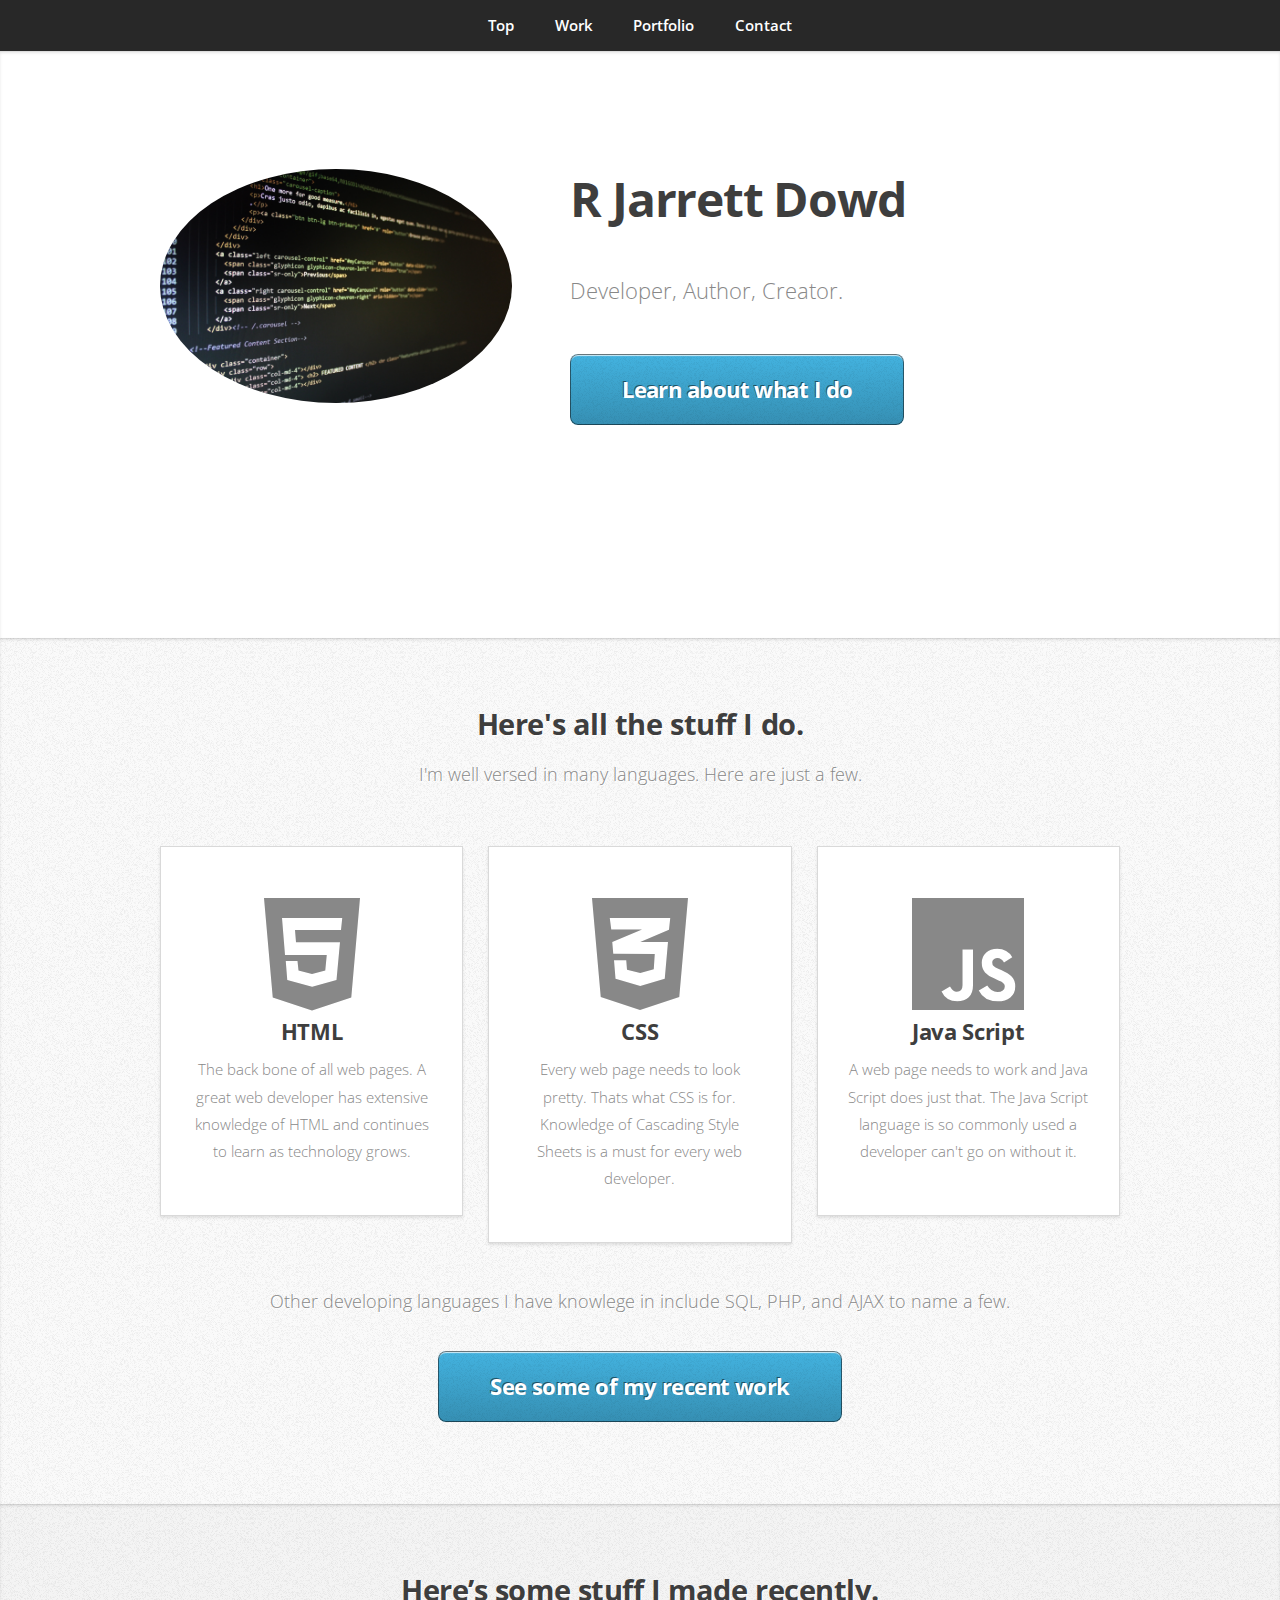
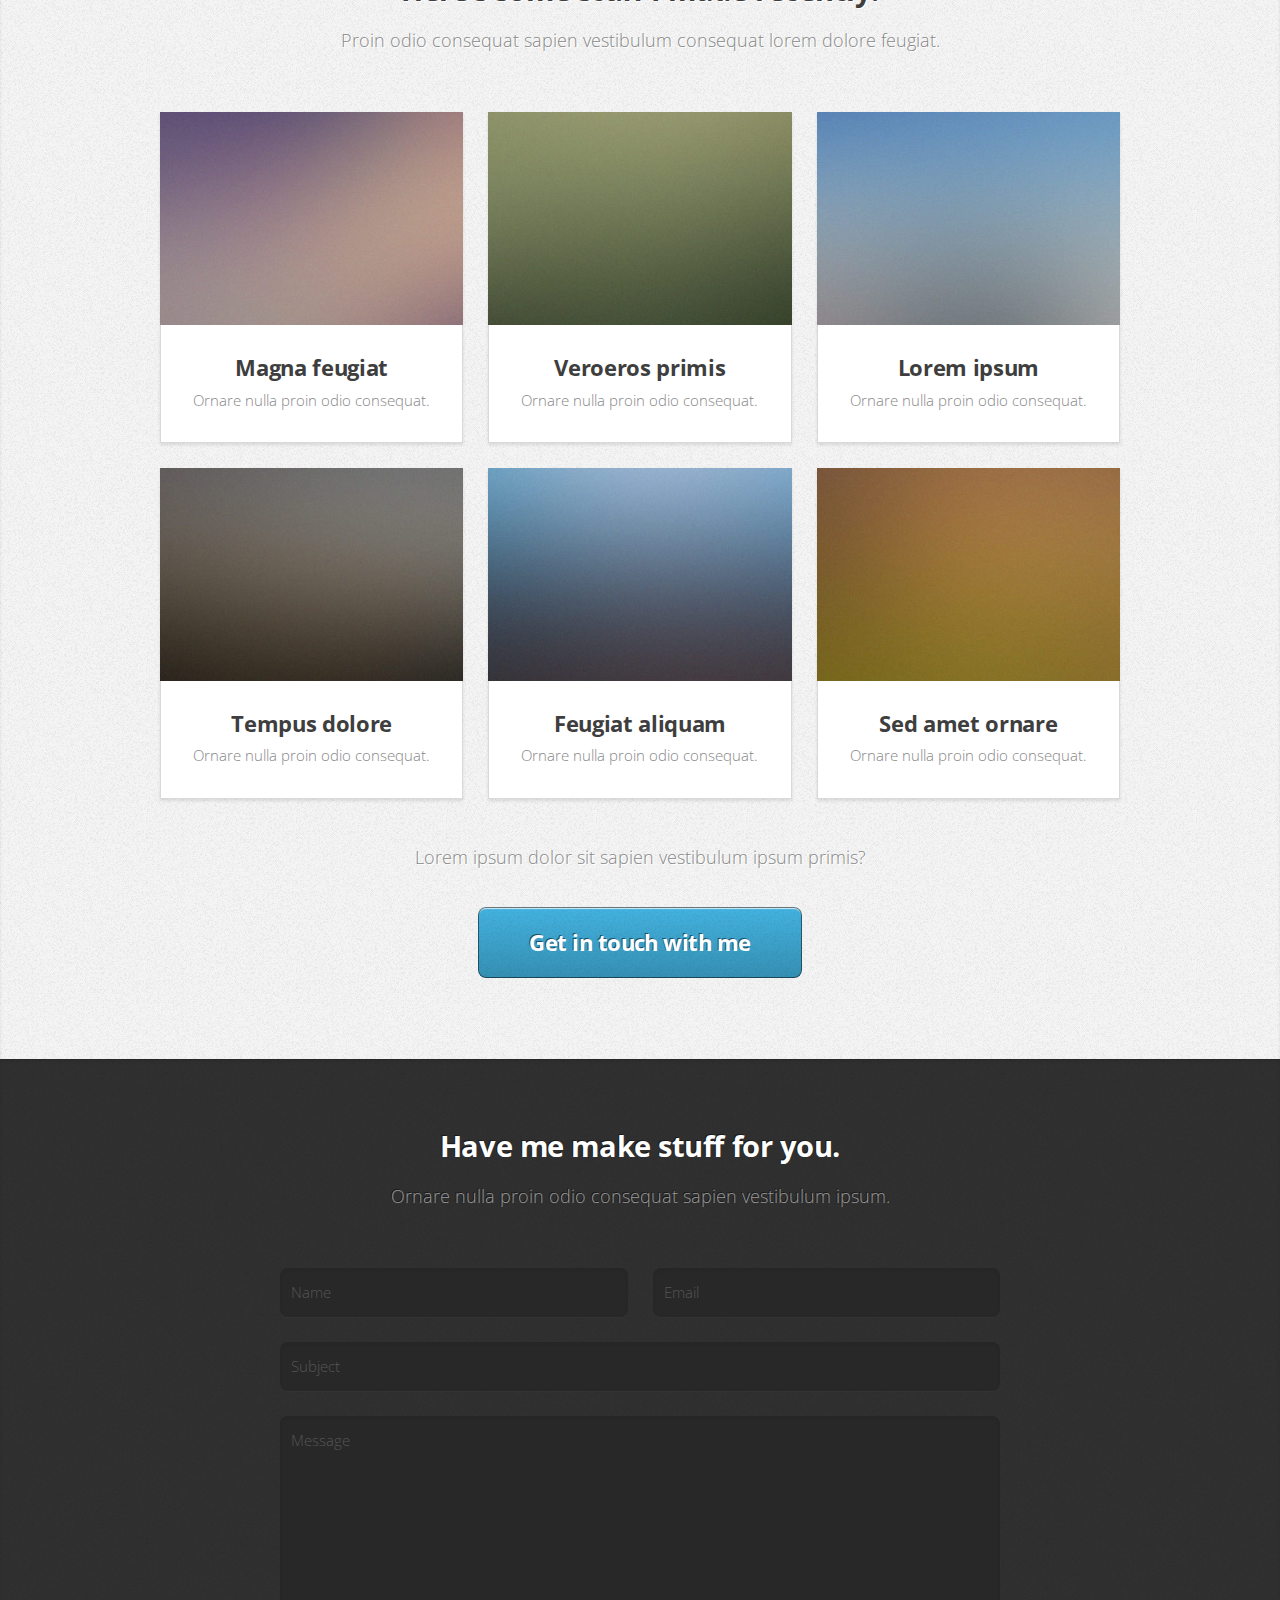
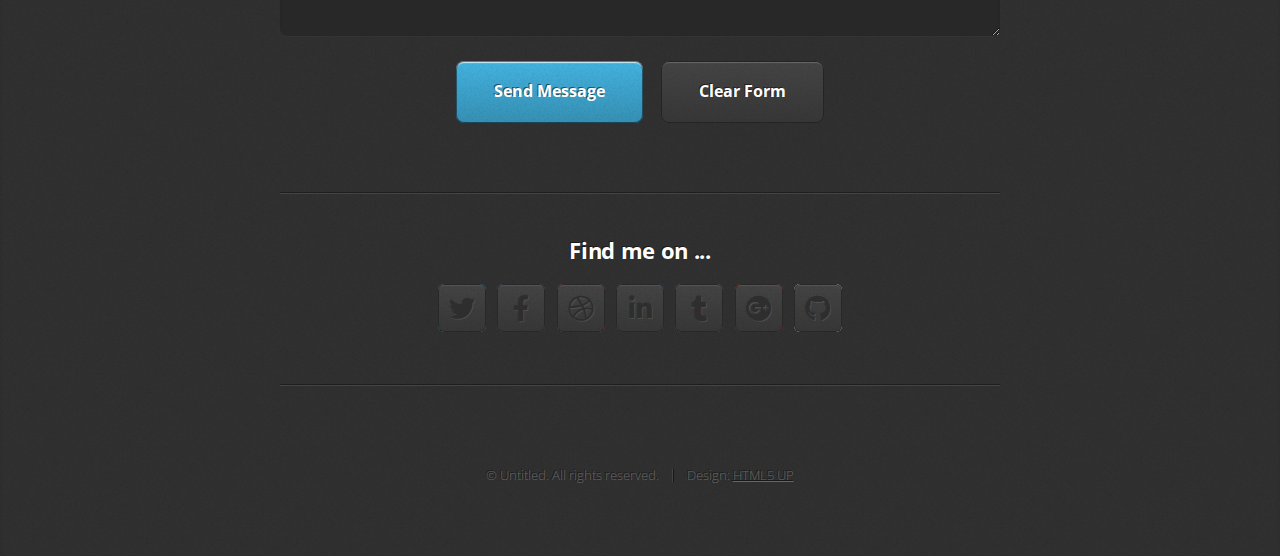
==== commit 35442a1f: "Added info to top portion of portfolio" ====
--- a/html5up-miniport/index.html
+++ b/html5up-miniport/index.html
@@ -6,7 +6,7 @@
 -->
 <html>
 	<head>
-		<title>Miniport by HTML5 UP</title>
+		<title>R Jarrett Dowd's Portfolio</title>
 		<meta charset="utf-8" />
 		<meta name="viewport" content="width=device-width, initial-scale=1, user-scalable=no" />
 		<link rel="stylesheet" href="assets/css/main.css" />
@@ -28,13 +28,13 @@
 				<div class="container">
 					<div class="row">
 						<div class="col-4 col-5-large col-12-medium">
-							<span class="image fit"><img src="images/pic00.jpg" alt="" /></span>
+							 <span class="image fit"><img src="images/code.jpg" alt="" /></span> 
 						</div>
 						<div class="col-8 col-7-large col-12-medium">
 							<header>
-								<h1>Hi. I'm <strong>Jane Doe</strong>.</h1>
+								<h1><strong>R Jarrett Dowd</strong></h1>
 							</header>
-							<p>And this is <strong>Miniport</strong>, a free, fully responsive HTML5 site template designed by <a href="http://twitter.com/ajlkn">AJ</a> for <a href="http://html5up.net">HTML5 UP</a> &amp; released under the <a href="http://html5up.net/license">CCA license</a>.</p>
+							<p> Developer, Author, Creator.</p>
 							<a href="#work" class="button large scrolly">Learn about what I do</a>
 						</div>
 					</div>
@@ -46,33 +46,33 @@
 				<div class="container">
 					<header>
 						<h2>Here's all the stuff I do.</h2>
-						<p>Odio turpis amet sed consequat eget posuere consequat.</p>
+						<p>I'm well versed in many languages. Here are just a few.</p>
 					</header>
 					<div class="row aln-center">
 						<div class="col-4 col-6-medium col-12-small">
 							<section class="box style1">
-								<span class="icon featured fa-comments"></span>
-								<h3>Consequat lorem</h3>
-								<p>Ornare nulla proin odio consequat sapien vestibulum ipsum primis sed amet consequat lorem dolore.</p>
+								<span class="myIcon fab fa-html5"></span>
+								<h3>HTML</h3>
+								<p>The back bone of all web pages. A great web developer has extensive knowledge of HTML and continues to learn as technology grows. </p>
 							</section>
 						</div>
 						<div class="col-4 col-6-medium col-12-small">
 							<section class="box style1">
-								<span class="icon solid featured fa-camera-retro"></span>
-								<h3>Lorem dolor tempus</h3>
-								<p>Ornare nulla proin odio consequat sapien vestibulum ipsum primis sed amet consequat lorem dolore.</p>
+								<span class="myIcon fab fa-css3-alt"></span>
+								<h3>CSS</h3>
+								<p>Every web page needs to look pretty. Thats what CSS is for. Knowledge of Cascading Style Sheets is a must for every web developer.</p>
 							</section>
 						</div>
 						<div class="col-4 col-6-medium col-12-small">
 							<section class="box style1">
-								<span class="icon featured fa-thumbs-up"></span>
-								<h3>Feugiat posuere</h3>
-								<p>Ornare nulla proin odio consequat sapien vestibulum ipsum primis sed amet consequat lorem dolore.</p>
+								<span class="myIcon fab fa-js"></span>
+								<h3>Java Script</h3>
+								<p>A web page needs to work and Java Script does just that. The Java Script language is so commonly used a developer can't go on without it. </p>
 							</section>
 						</div>
 					</div>
 					<footer>
-						<p>Lorem ipsum dolor sit sapien vestibulum ipsum primis?</p>
+						<p>Other developing languages I have knowlege in include SQL, PHP, and AJAX to name a few.</p>
 						<a href="#portfolio" class="button large scrolly">See some of my recent work</a>
 					</footer>
 				</div>
--- a/html5up-miniport/assets/css/main.css
+++ b/html5up-miniport/assets/css/main.css
@@ -72,7 +72,23 @@
 	appearance: none;
 }
 
+
+/* my added css */
+
+
+.myIcon{
+	font-size: 8rem;
+}
+
+
+
+
+
+
+
+
 /* Basic */
+
 
 	html {
 		box-sizing: border-box;
@@ -126,7 +142,7 @@
 		font-weight: 600;
 		color: #3e3e3e;
 	}
-
+/* ---- */
 	i, em {
 		font-style: italic;
 	}
@@ -182,9 +198,9 @@
 		font-size: 1.5em;
 		letter-spacing: -0.015em;
 	}
-
+/* ---- */
 	em, i {
-		font-style: italic;
+		font-style: italic;         
 	}
 
 	br.clear {
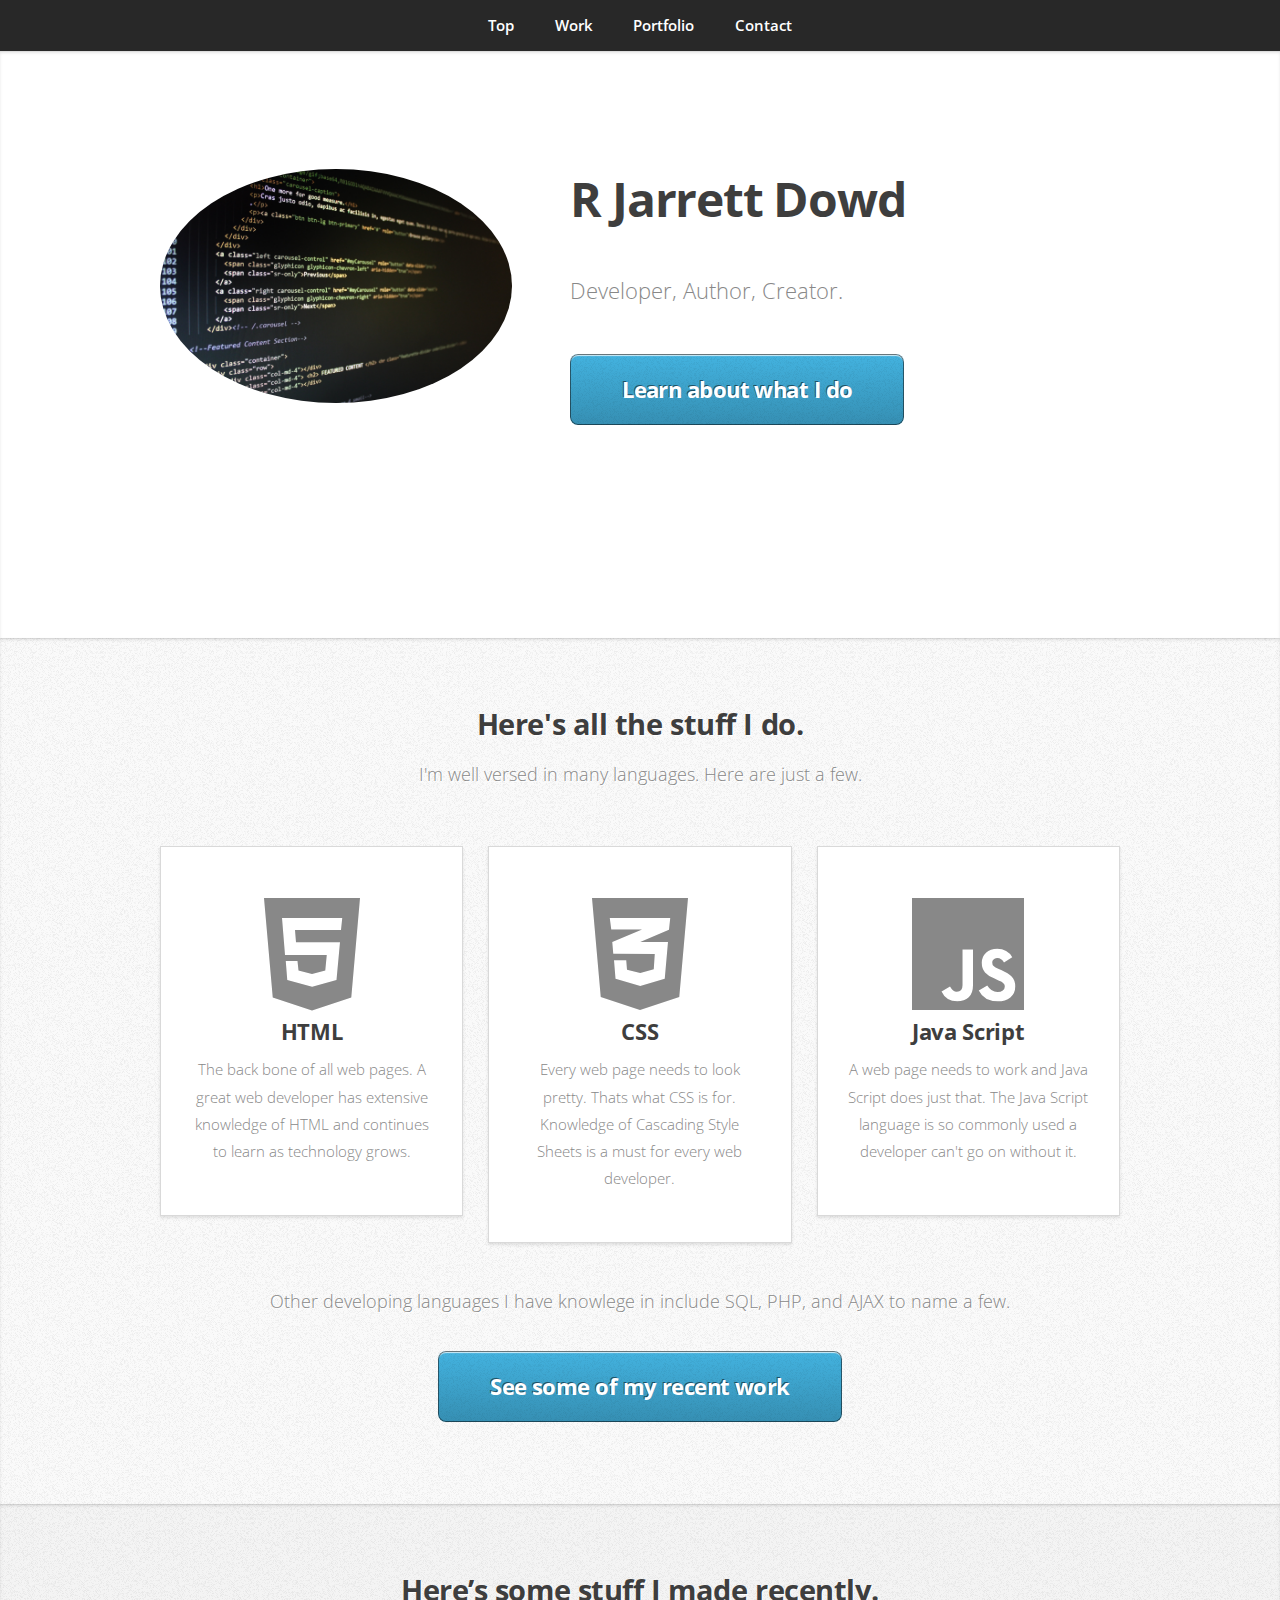
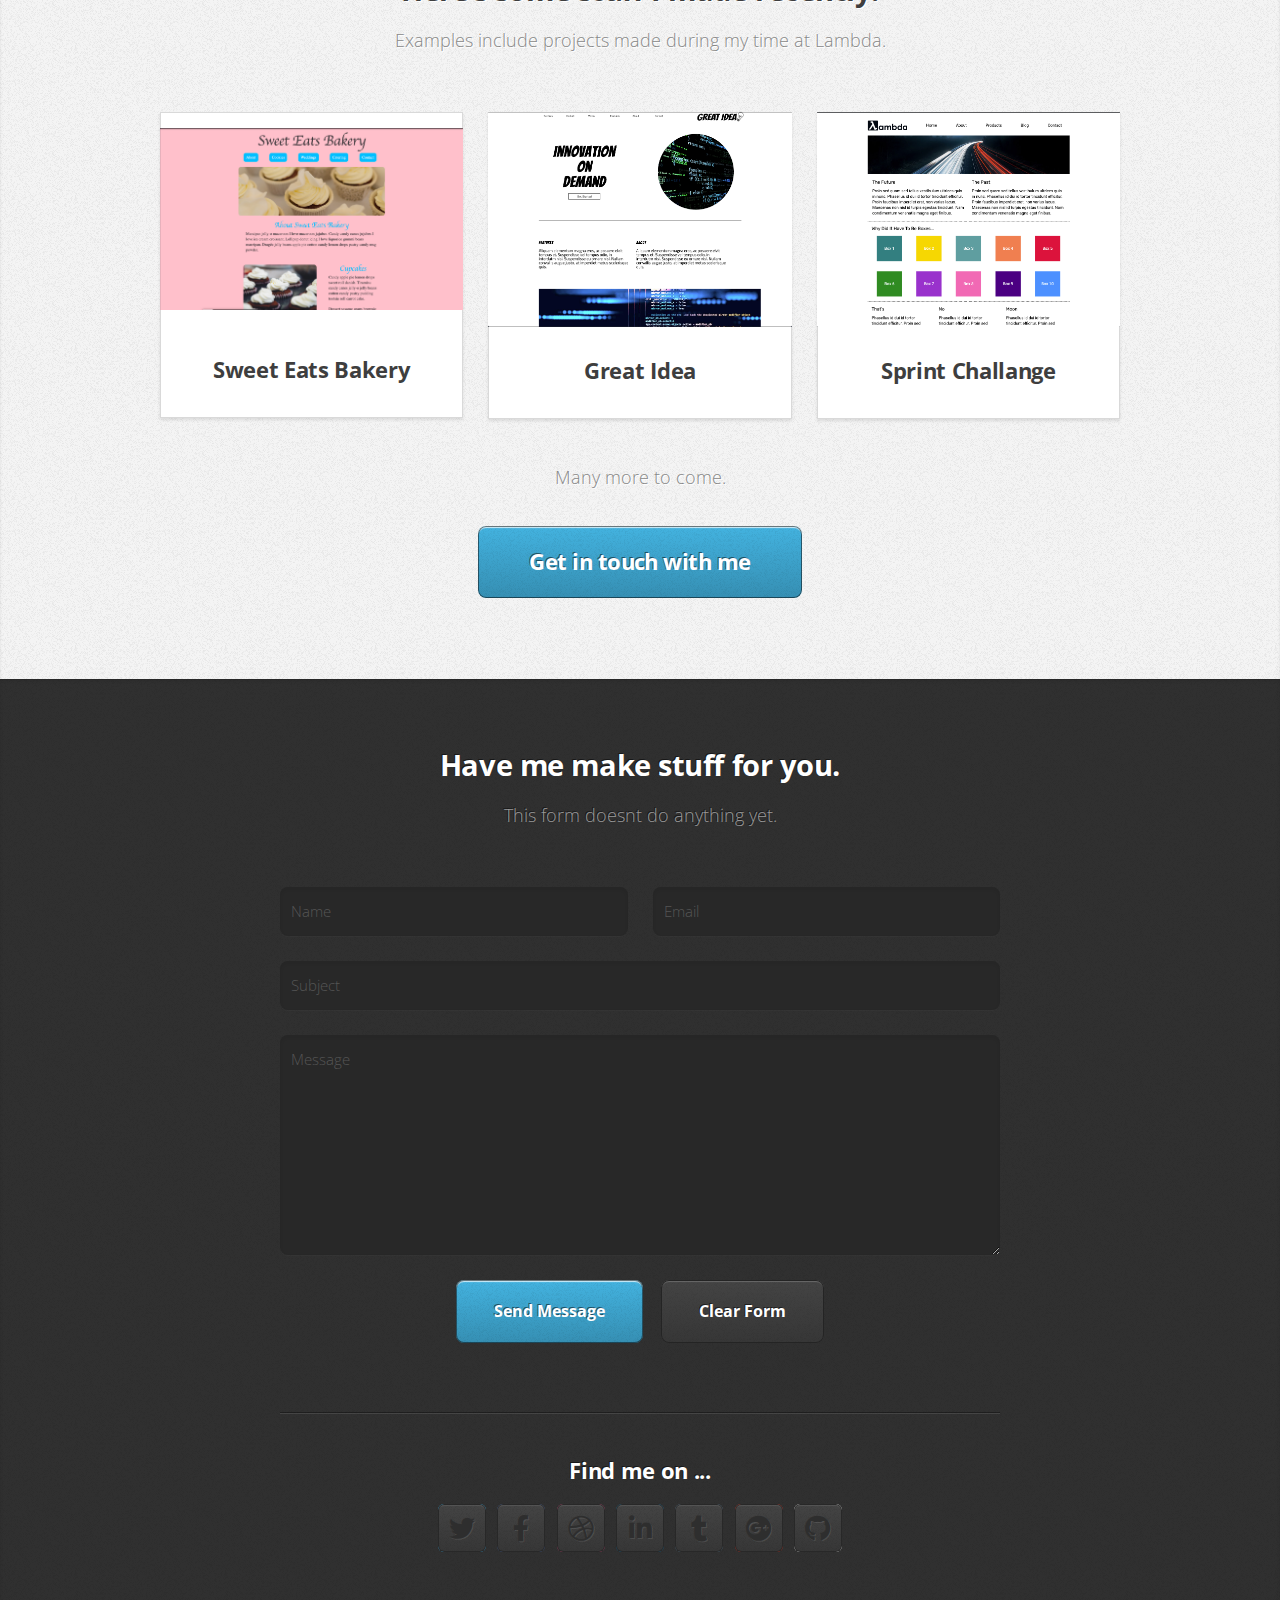
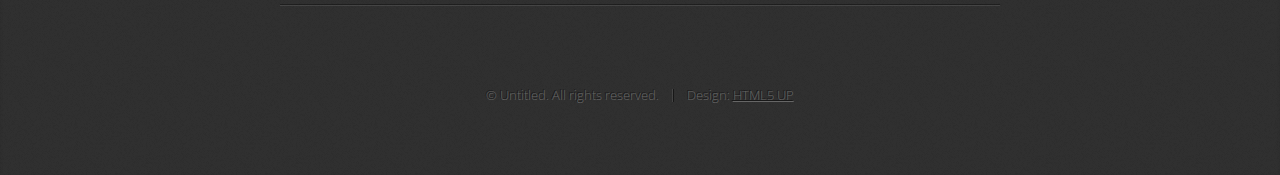
==== commit 38d61531: "added more info and customization" ====
--- a/html5up-miniport/index.html
+++ b/html5up-miniport/index.html
@@ -83,38 +83,38 @@
 				<div class="container">
 					<header>
 						<h2>Here’s some stuff I made recently.</h2>
-						<p>Proin odio consequat  sapien vestibulum consequat lorem dolore feugiat.</p>
+						<p>Examples include projects made during my time at Lambda.</p>
 					</header>
-					<div class="row">
-						<div class="col-4 col-6-medium col-12-small">
-							<article class="box style2">
-								<a href="#" class="image featured"><img src="images/pic01.jpg" alt="" /></a>
-								<h3><a href="#">Magna feugiat</a></h3>
-								<p>Ornare nulla proin odio consequat.</p>
-							</article>
-						</div>
-						<div class="col-4 col-6-medium col-12-small">
-							<article class="box style2">
-								<a href="#" class="image featured"><img src="images/pic02.jpg" alt="" /></a>
-								<h3><a href="#">Veroeros primis</a></h3>
-								<p>Ornare nulla proin odio consequat.</p>
-							</article>
-						</div>
-						<div class="col-4 col-6-medium col-12-small">
-							<article class="box style2">
-								<a href="#" class="image featured"><img src="images/pic03.jpg" alt="" /></a>
-								<h3><a href="#">Lorem ipsum</a></h3>
-								<p>Ornare nulla proin odio consequat.</p>
-							</article>
-						</div>
-						<div class="col-4 col-6-medium col-12-small">
-							<article class="box style2">
+					<div class="row ">
+						<div class="col-4 col-6-medium col-12-small">
+							<article class="box style2">
+								<a href="#" class=" resize image featured"><img src="images/sweet.png" alt="" /></a>
+								<h3><a href="#">Sweet Eats Bakery</a></h3>
+								<p></p>
+							</article>
+						</div>
+						<div class="col-4 col-6-medium col-12-small">
+							<article class="box style2">
+								<a href="#" class="image featured"><img src="images/idea.png" alt="" /></a>
+								<h3><a href="#">Great Idea</a></h3>
+								<p></p>
+							</article>
+						</div>
+						<div class="col-4 col-6-medium col-12-small">
+							<article class="box style2">
+								<a href="#" class="image featured"><img src="images/challange.png" alt="" /></a>
+								<h3><a href="#">Sprint Challange</a></h3>
+								<p></p>
+							</article>
+						</div>
+						<!--<div class="col-4 col-6-medium col-12-small ">
+							<article class=" box style2">
 								<a href="#" class="image featured"><img src="images/pic04.jpg" alt="" /></a>
 								<h3><a href="#">Tempus dolore</a></h3>
 								<p>Ornare nulla proin odio consequat.</p>
 							</article>
 						</div>
-						<div class="col-4 col-6-medium col-12-small">
+						 <div class="col-4 col-6-medium col-12-small">
 							<article class="box style2">
 								<a href="#" class="image featured"><img src="images/pic05.jpg" alt="" /></a>
 								<h3><a href="#">Feugiat aliquam</a></h3>
@@ -127,10 +127,10 @@
 								<h3><a href="#">Sed amet ornare</a></h3>
 								<p>Ornare nulla proin odio consequat.</p>
 							</article>
-						</div>
+						</div> -->
 					</div>
 					<footer>
-						<p>Lorem ipsum dolor sit sapien vestibulum ipsum primis?</p>
+						<p>Many more to come.</p>
 						<a href="#contact" class="button large scrolly">Get in touch with me</a>
 					</footer>
 				</div>
@@ -141,7 +141,7 @@
 				<div class="container medium">
 					<header>
 						<h2>Have me make stuff for you.</h2>
-						<p>Ornare nulla proin odio consequat sapien vestibulum ipsum.</p>
+						<p>This form doesnt do anything yet. </p>
 					</header>
 					<div class="row">
 						<div class="col-12">
--- a/html5up-miniport/assets/css/main.css
+++ b/html5up-miniport/assets/css/main.css
@@ -80,8 +80,9 @@
 	font-size: 8rem;
 }
 
-
-
+.resize{ 
+	padding: 16px 0;
+}
 
 
 
